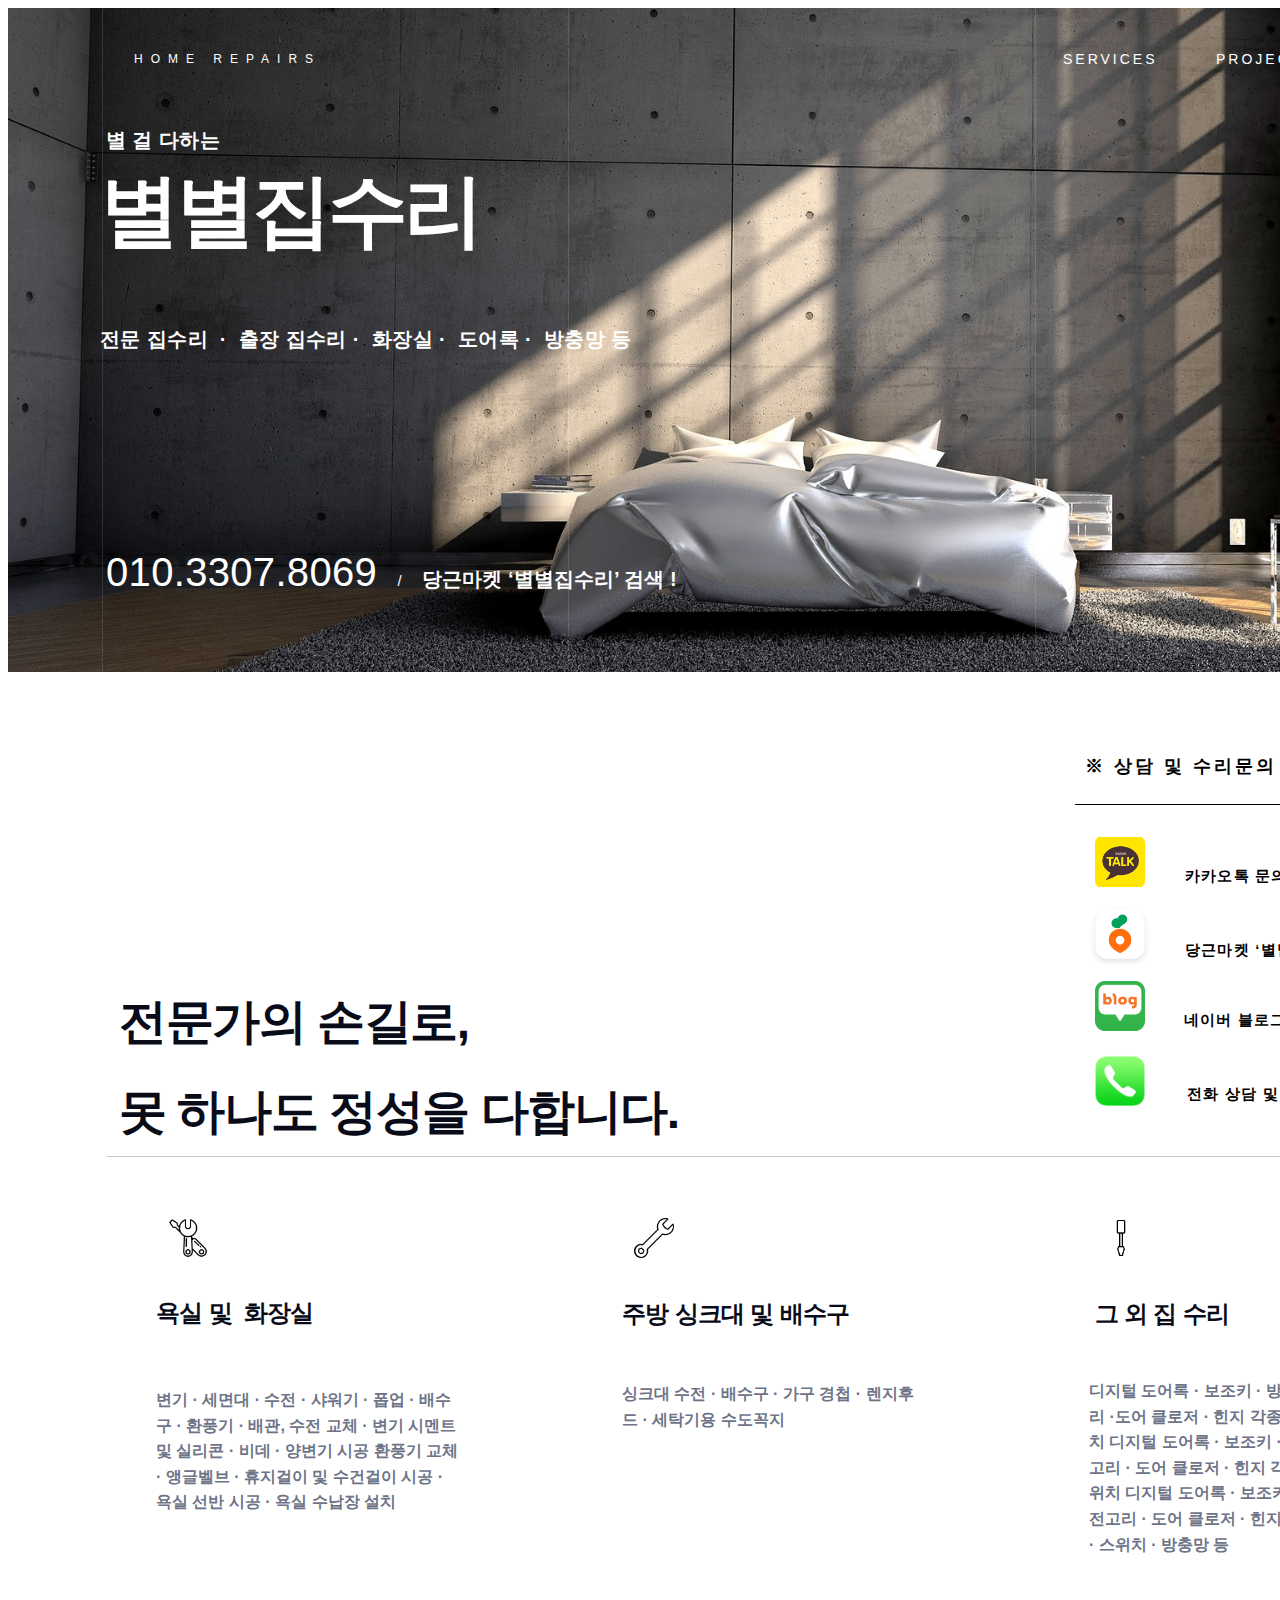
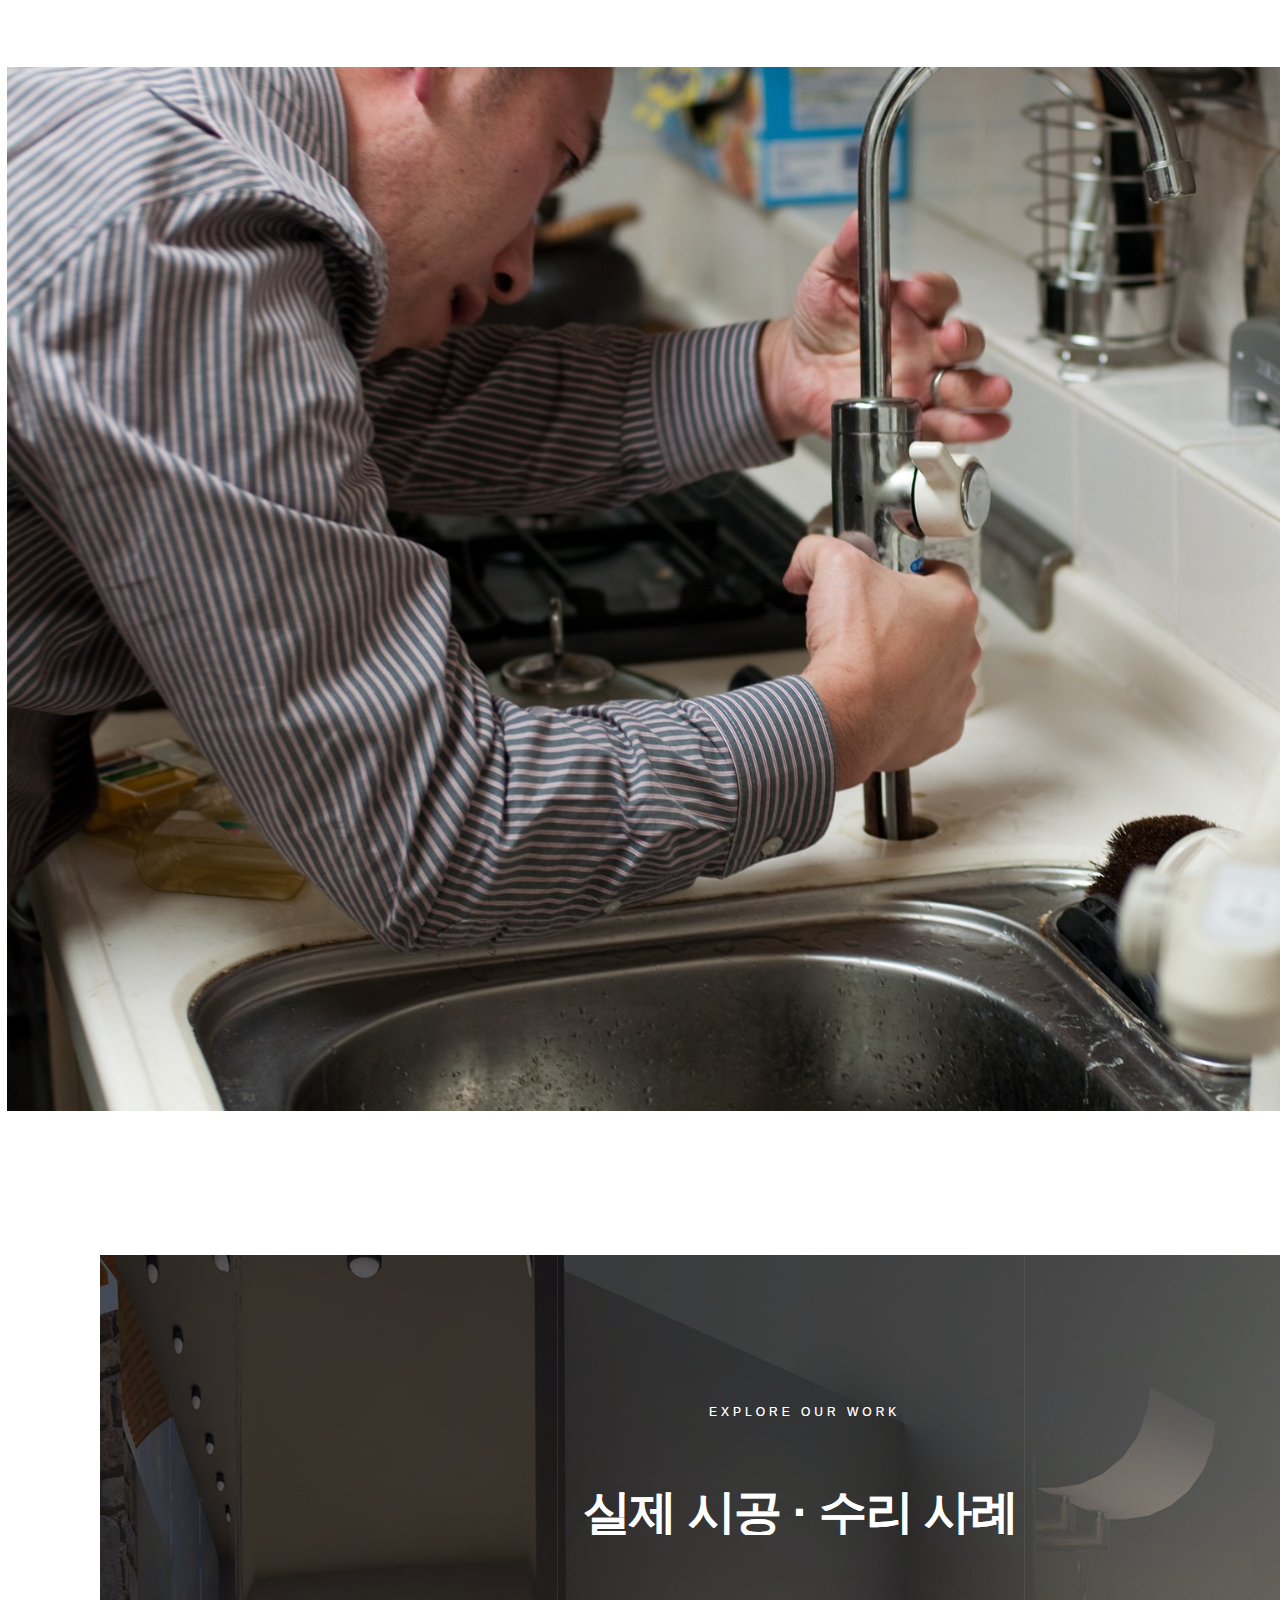
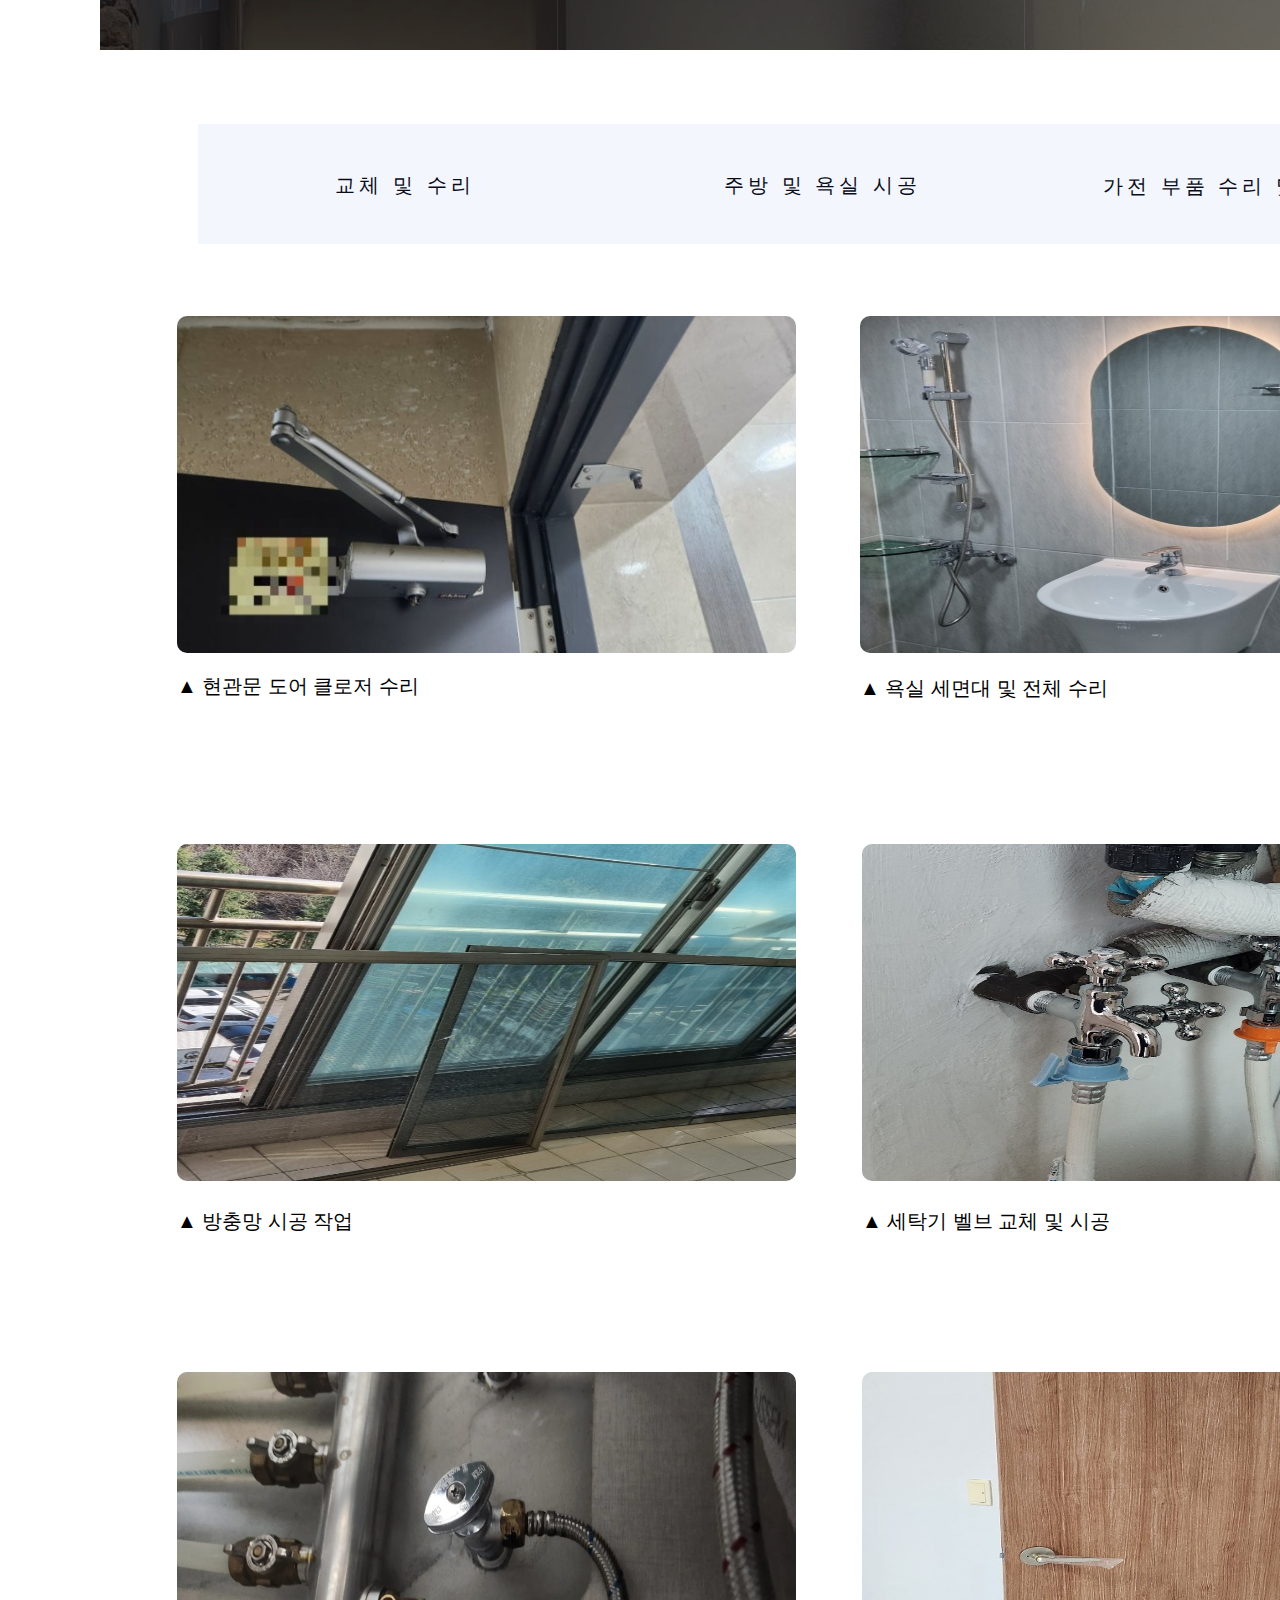
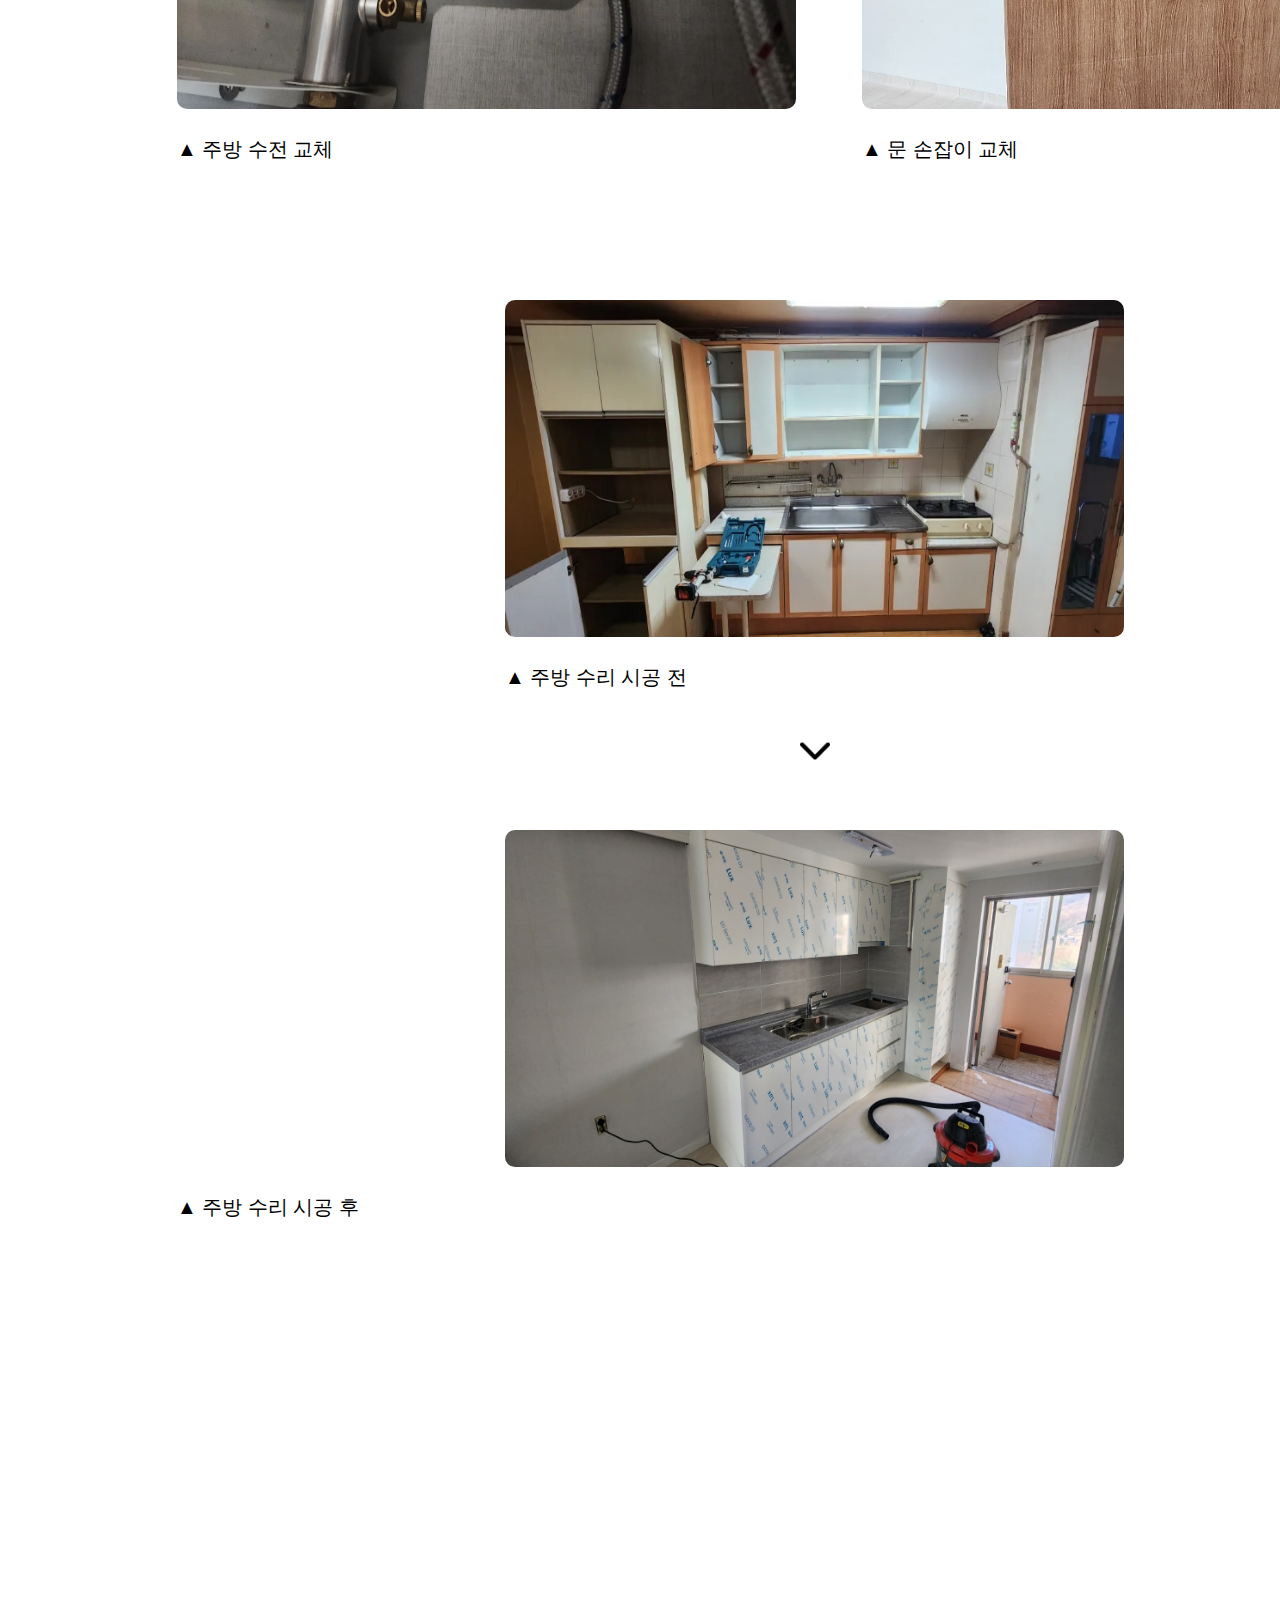
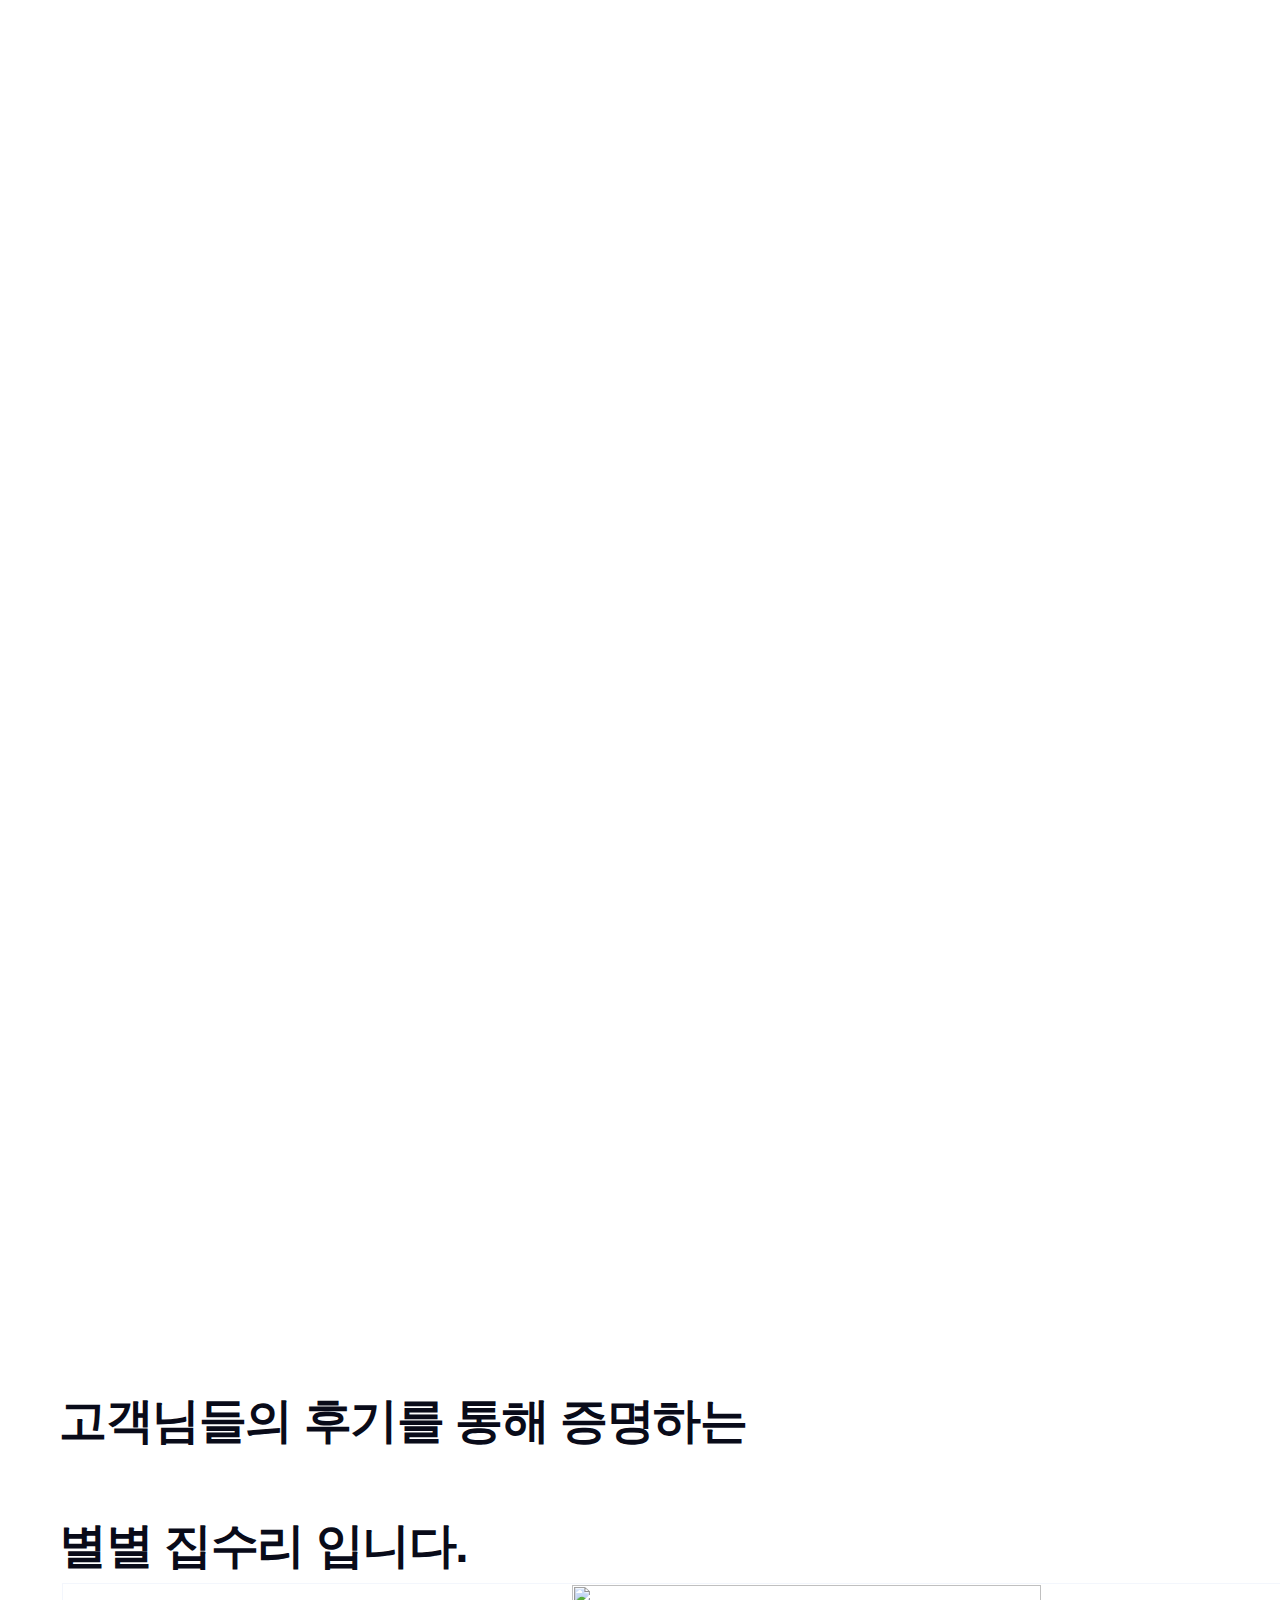
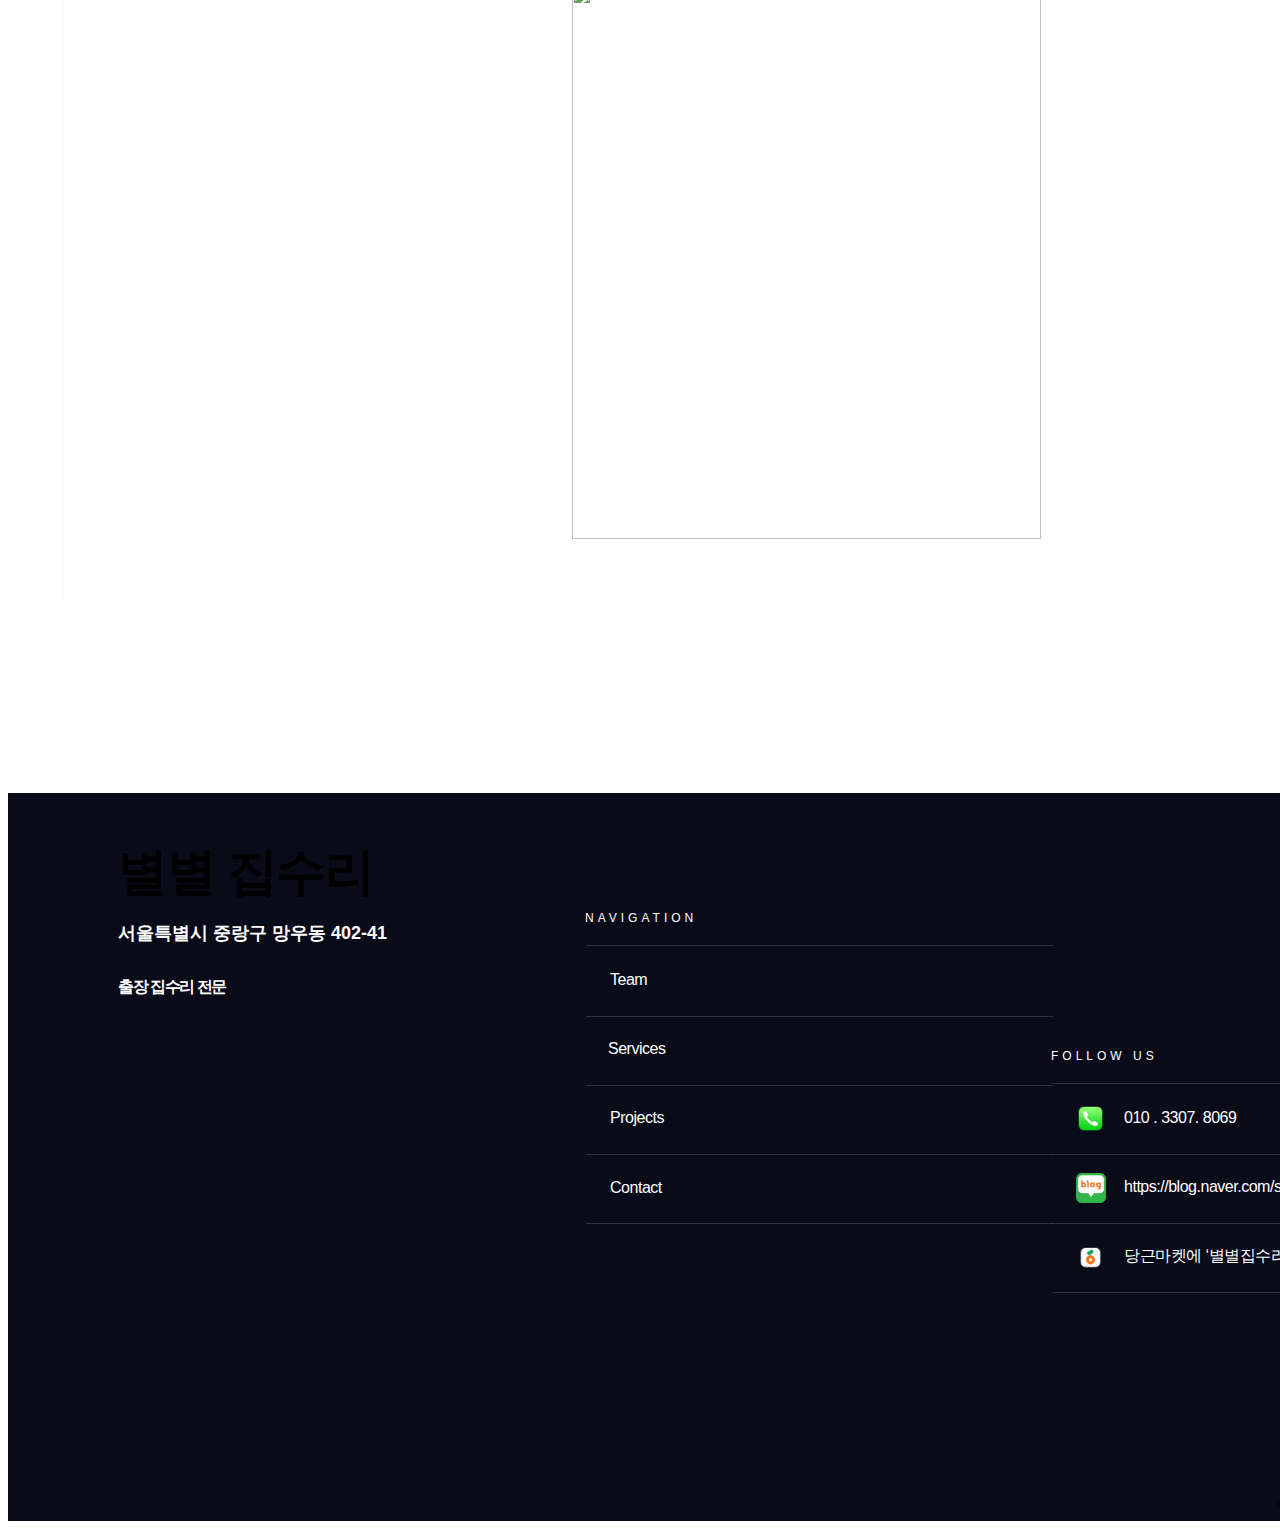
==== web/html/index.html @ a1be9b1f "[파일이름변경] html 파일 이름 변경" ====
<!DOCTYPE html>
<html>
  <head>
    <meta charset="utf-8" />
    <link rel="stylesheet" href="globals.css" />
    <link rel="stylesheet" href="styleguide.css" />
    <link rel="stylesheet" href="style.css" />
  </head>
  <body>
    <div class="nside">
      <div class="div-page-wrapper">
        <div class="overlap">
          <div class="div-stripe-wrapper"></div>
          <div class="div-home-hero">
            <div class="overlap-group">
              <div class="div-stripe-container">
                <div class="div-pin-stripe"></div>
                <div class="div"></div>
                <div class="div-pin-stripe-2"></div>
                <div class="div-pin-stripe-3"></div>
              </div>
              <div class="div-grid-wrapper">
                <div class="div-w-node">
                  <div class="overlap-2">
                    <div class="div-hd-bccaa">
                      <div class="overlap-group-2">
                        <div class="text-wrapper">별별집수리</div>
                        <p class="p">
                          전문 집수리&nbsp;&nbsp;·&nbsp;&nbsp;출장 집수리 ·&nbsp;&nbsp;화장실 ·&nbsp;&nbsp;도어록
                          ·&nbsp;&nbsp;방충망 등
                        </p>
                        <div class="text-wrapper-2">별 걸 다하는</div>
                      </div>
                    </div>
                    <p class="element">
                      <span class="span">010.3307.8069</span>
                      <span class="text-wrapper-3">&nbsp;&nbsp;/&nbsp;&nbsp;</span>
                      <span class="text-wrapper-4">당근마켓 ‘별별집수리’ 검색 ! </span>
                    </p>
                  </div>
                </div>
                <div class="div-wrapper">
                  <div class="div-menu-wrapper">
                    <div class="div-navigation-links">
                      <div class="services">SERVICES</div>
                      <div class="contact">CONTACT</div>
                      <div class="projects">PROJECTS</div>
                    </div>
                  </div>
                  <div class="home-repairs">HOME REPAIRS</div>
                </div>
              </div>
            </div>
          </div>
          <div class="div-section">
            <div class="overlap-3">
              <div class="div-wrapper-2">
                <div class="div-services-grid">
                  <div class="div-card-hover-item">
                    <div class="div-services-card">
                      <div class="div-feature-card">
                        <div class="div-body-display">
                          <p class="text-wrapper-5">
                            변기 · 세면대 · 수전 · 샤워기 · 폽업 · 배수구 · 환풍기 · 배관, 수전 교체 · 변기 시멘트 및
                            실리콘 · 비데 · 양변기 시공 환풍기 교체 · 앵글벨브 · 휴지걸이 및 수건걸이 시공
                            · 욕실 선반 시공 · 욕실 수납장 설치
                          </p>
                        </div>
                      </div>
                      <div class="text-wrapper-6">욕실 및&nbsp;&nbsp;화장실</div>
                      <img class="div-icon" src="images/tool1.png" />
                    </div>
                  </div>
                  <div class="div-services-card-wrapper">
                    <div class="div-services-card-2">
                      <div class="div-body-display-wrapper">
                        <div class="div-body-display">
                          <p class="text-wrapper-5">
                            싱크대 수전 · 배수구 · 가구 경첩 · 렌지후드 · 세탁기용 수도꼭지
                          </p>
                        </div>
                      </div>
                      <div class="text-wrapper-7">주방 싱크대 및 배수구</div>
                      <img class="div-icon" src="images/tool2.png" />
                    </div>
                  </div>
                  <div class="div-card-hover-item-2">
                    <div class="div-services-card-3">
                      <div class="div-feature-card-2">
                        <div class="div-body-display-2">
                          <p class="text-wrapper-8">
                            디지털 도어록 · 보조키 · 방문손잡이 · 이중안전고리 ·도어 클로저 · 힌지
                           각종 등기구 · 콘센트 · 스위치 디지털 도어록 · 보조키 · 방문손잡이 · 이중안전고리
                            · 도어 클로저 · 힌지 각종 등기구 · 콘센트 · 스위치 디지털 도어록 · 보조키 · 
                            방문손잡이 · 이중안전고리 · 도어 클로저 · 힌지 · 각종 등기구 · 콘센트 ·
                            스위치 · 방충망 등
                          </p>
                        </div>
                      </div>
                      <div class="text-wrapper-9">그 외 집 수리</div>
                      <img class="div-icon" src="images/tool3.png" />
                    </div>
                  </div>
                </div>
                <div class="div-tripple-grid">
                  <div class="div-w-node-bac">
                    <div class="overlap-group-3">
                      <div class="text-wrapper-10"><br />못 하나도 정성을 다합니다.</div>
                      <div class="text-wrapper-11">전문가의 손길로,</div>
                    </div>
                  </div>
                </div>
              </div>
              <div class="div-service-menu">
                <div class="div-card-hover-item-3">
                  <div class="div-service-menu-2">
                    <a href="tel:01033078069">
                    <img class="pngegg" src="images/pngegg.png" alt="01033078069" />
                    </a>
                    <p class="div-2">
                      <span class="text-wrapper-12">전화 상담 및 문의</span>
                      <span class="text-wrapper-13">&nbsp;&nbsp;</span>
                      <span class="text-wrapper-14">&nbsp;</span>
                    </p>
                  </div>
                  <div class="div-service-menu-3">
                    <a href="https://open.kakao.com/o/sxPxj0vf"> 
                    <img class="img" src="images/kakaoicon.png" />
                    </a>
                    <div class="a-menu-list-item">
                        <a href="https://www.daangn.com/kr/business-profiles/%EB%B3%84%EB%B3%84-%EC%A7%91%EC%88%98%EB%A6%AC-b8b63ec58b704462ac53a3e5a1fd9ae5/">
                      <img class="carroticon" src="images/carroticon.png" />
                        </a>
                      <p class="div-3">
                        <span class="text-wrapper-15">당근마켓 ‘별별집수리’</span>
                        <span class="text-wrapper-16">&nbsp;</span>
                      </p>
                    </div>
                    <p class="div-4">
                      <span class="text-wrapper-12">카카오톡 문의</span> <span class="text-wrapper-14">&nbsp;</span>
                    </p>
                  </div>
                  <div class="div-service-menu-4">
                    <p class="div-5">
                      <span class="text-wrapper-12">네이버 블로그 ‘별별집수리’</span>
                      <span class="text-wrapper-14">&nbsp;</span>
                    </p>
                    <a href="https://blog.naver.com/starstar1999">
                        <img class="img" src="images/blogicon.png" />
                    </a>
                    
                  </div>
                </div>
                <div class="a-button"><div class="text-wrapper-17">※ 상담 및 수리문의</div></div>
              </div>
            </div>
          </div>
          <div class="div-background-cover-wrapper">
            <div class="div-background-cover">
              <div class="overlap-group-4">
                <img class="plumber" src="images/plumber.jpg" />
              </div>
            </div>
          </div>
          <div class="div-section-2">
            <div class="div-banner-wrapper">
              <div class="overlap-4">
                <div class="div-stripe-container-wrapper">
                  <div class="div-stripe-container-2">
                    <div class="div-pin-stripe-4"></div>
                    <div class="div-pin-stripe-5"></div>
                    <div class="div-pin-stripe-6"></div>
                    <div class="div-pin-stripe-7"></div>
                  </div>
                </div>
                <div class="div-banner-content">
                  <div class="overlap-group-5">
                    <div class="div-background">
                        <img class="interior" src=images/banner.jpg />
                        <div class="div-image-overlay-2"></div></div>
                    <div class="div-banner-intro">
                      <div class="div-hd-ef">
                        <div class="div-subtitle-wrapper"><div class="explore-our-work">EXPLORE OUR WORK</div></div>
                        <div class="div-clip"><p class="text-wrapper-18">실제 시공 · 수리 사례</p></div>
                      </div>
                    </div>
                  </div>
                </div>
              </div>
            </div>
          </div>
          <div class="div-section-2">
            <div class="div-banner-wrapper">
              <div class="overlap-4">
                <div class="div-stripe-container-wrapper">
                  <div class="div-stripe-container-2">
                    <div class="div-pin-stripe-4"></div>
                    <div class="div-pin-stripe-5"></div>
                    <div class="div-pin-stripe-6"></div>
                    <div class="div-pin-stripe-7"></div>
                  </div>
                </div>
                <div class="div-banner-content">
                  <div class="overlap-group-5">
                    <div class="div-image-overlay-wrapper"><div class="div-image-overlay-2"></div></div>
                    <div class="div-banner-intro">
                      <div class="div-hd-ef">
                        <div class="div-subtitle-wrapper"><div class="explore-our-work">EXPLORE OUR WORK</div></div>
                        <div class="div-clip"><p class="text-wrapper-18">실제 시공 · 수리 사례</p></div>
                      </div>
                    </div>
                  </div>
                </div>
              </div>
            </div>
          </div>
        </div>
        <div class="div-banner">
          <div class="div-category">
            <div class="div-categories-grid">
              <div class="a-category-link-wrapper">
                <div class="a-category-link"><div class="text-wrapper-19">교체 및 수리</div></div>
              </div>
              <div class="div-card-hover-item-4">
                <div class="a-category-link"><div class="text-wrapper-20">주방 및 욕실 시공</div></div>
              </div>
              <div class="div-card-hover-item-5">
                <div class="a-category-link"><p class="text-wrapper-21">가전 부품 수리 및 시공</p></div>
              </div>
            </div>
          </div>
        </div>
        <div class="projects-2">
          <div class="card">
            <img class="pjt" src="images/pjt1.jpg" />
            <div class="copy"><p class="text-wrapper-22">▲ 현관문 도어 클로저 수리</p></div>
          </div>
          <div class="card-2">
            <img class="pjt" src="images/pjt3.jpg" />
            <div class="copy-2"><p class="text-wrapper-22">▲ 욕실 세면대 및 전체 수리</p></div>
          </div>
          <div class="card-3">
            <img class="pjt" src="images/pjt5.jpg" />
            <div class="copy-3"><div class="text-wrapper-22">▲ 방충망 시공 작업</div></div>
          </div>
          <div class="card-3">
            <img class="pjt" src="images/pjt7.jpg" />
            <div class="copy-3"><p class="text-wrapper-22">▲ 세탁기 벨브 교체 및 시공</p></div>
          </div>
          <div class="card-3">
            <img class="pjt" src="images/pjt2.jpg" />
            <div class="copy-3"><div class="text-wrapper-22">▲ 주방 수전 교체</div></div>
          </div>
          <div class="card-3">
            <img class="pjt" src="images/pjt6.jpg" />
            <div class="copy-3"><div class="text-wrapper-22">▲ 문 손잡이 교체</div></div>
          </div>
          <div class="card-4">
            <div class="card-5">
              <img class="pjt" src="images/pjt4-1.jpg" />
              <div class="copy-3"><p class="text-wrapper-22">▲ 주방 수리 시공 전</p></div>
            </div>
            <img class="down-arrow" src="images/downarrow.png" />
            <div class="card-4">
              <img class="pjt" src="images/pjt4.jpg" />
              <div class="copy-3"><p class="text-wrapper-22">▲ 주방 수리 시공 후</p></div>
            </div>
          </div>
        </div>
        
        <div class="div-wrapper-3">
          <div class="div-services-grid-2">
            <div class="div-card-hover-item-6"></div>
            <div class="carrot-wrapper"><img class="carrot" src="img/carrot4-1.png" /></div>
            <div class="div-card-hover-item-7"></div>
          </div>
          <div class="overlap-group-wrapper">
            <div class="overlap-group-6">
              <div class="div-w-node-2">
                <div class="text-wrapper-31"><br />별별 집수리 입니다.</div>
              </div>
              <div class="text-wrapper-32">고객님들의 후기를 통해 증명하는</div>
            </div>
          </div>
        </div>
      </div>
      <div class="div-footer-section">
        <div class="div-footer-wrapper">
          <div class="div-w-node-caf">
            <div class="overlap-group-7">
              <div class="text-wrapper-33">서울특별시 중랑구 망우동 402-41</div>
              <div class="div-body-display-3"><div class="text-wrapper-34">출장 집수리 전문</div></div>
            </div>
          </div>
          <p class="text-wrapper-35">© 2024 soonybutter. All rights reserved.</p>
          <div class="text-wrapper-36">별별 집수리</div>
          <div class="div-w-node-3">
            <div class="div-service-menu-5">
              <div class="a-menu-list-item-2">
                <div class="div-team-social-icon"><img class="xnix-line-call" src="images/pngegg.png" /></div>
                <div class="text-wrapper-37">010 . 3307. 8069</div>
              </div>
              <div class="a-menu-list-item-3">
                <img class="div-team-social-icon-2" src="images/blogicon.png" />
                <div class="text-wrapper-38">https://blog.naver.com/starstar1999</div>
              </div>
              <div class="a-menu-list-item-4">
                <div class="div-team-social-icon">
                  <div class="free-icon-carrot-wrapper">
                    <img class="free-icon-carrot" src="images/carroticon.png" />
                  </div>
                </div>
                <div class="text-wrapper-39">당근마켓에 ‘별별집수리’&nbsp;&nbsp;검색 !</div>
              </div>
            </div>
            <div class="follow-us">FOLLOW US</div>
          </div>
          <div class="div-w-node-4">
            <div class="div-service-menu-6">
              <div class="a-menu-list-item-2"><div class="text-wrapper-40">Team</div></div>
              <div class="a-menu-list-item-3"><div class="text-wrapper-41">Services</div></div>
              <div class="a-menu-list-item-4"><div class="text-wrapper-42">Projects</div></div>
              <div class="a-menu-list-item-5"><div class="text-wrapper-43">Contact</div></div>
            </div>
            <div class="navigation">NAVIGATION</div>
          </div>
        </div>
      </div>
    </div>
  </body>
</html>
---- web/html/styleguide.css ----
:root {
    --subheading-font-family: "Inter", Helvetica;
    --subheading-font-weight: 400;
    --subheading-font-size: 24px;
    --subheading-letter-spacing: 0px;
    --subheading-line-height: 150%;
    --subheading-font-style: normal;
  }
---- web/html/style.css ----
.nside {
    display: flex;
    flex-direction: column;
    height: 9513px;
    align-items: flex-start;
    position: relative;
    background-color: #ffffff;
  }
  
  .nside .div-page-wrapper {
    position: relative;
    align-self: stretch;
    width: 100%;
    height: 9513px;
    background-color: #ffffff;
  }
  
  .nside .overlap {
    position: absolute;
    width: 1601px;
    height: 3280px;
    top: 0;
    left: -1px;
  }
  
  .nside .div-stripe-wrapper {
    position: absolute;
    width: 1595px;
    height: 3052px;
    top: 0;
    left: 3px;
  }
  
  .nside .div-home-hero {
    position: absolute;
    width: 1598px;
    height: 664px;
    top: 0;
    left: 3px;
  }
  
  .nside .overlap-group {
    position: relative;
    width: 1600px;
    height: 664px;
    left: -2px;
    background-image: url(./images/reside.banner.jpg);
    background-size: cover;
    background-position: 50% 50%;
  }
  
  .nside .div-stripe-container {
    position: absolute;
    width: 1415px;
    height: 664px;
    top: 0;
    left: 94px;
  }
  
  .nside .div-pin-stripe {
    height: 679px;
    left: 0;
    position: absolute;
    width: 1px;
    top: 0;
    background-color: #ffffff1f;
  }
  
  .nside .div {
    height: 679px;
    left: 466px;
    position: absolute;
    width: 1px;
    top: 0;
    background-color: #ffffff1f;
  }
  
  .nside .div-pin-stripe-2 {
    height: 679px;
    left: 933px;
    position: absolute;
    width: 1px;
    top: 0;
    background-color: #ffffff1f;
  }
  
  .nside .div-pin-stripe-3 {
    height: 679px;
    left: 1399px;
    position: absolute;
    width: 1px;
    top: 0;
    background-color: #ffffff1f;
  }
  
  .nside .div-grid-wrapper {
    position: absolute;
    width: 1596px;
    height: 664px;
    top: 0;
    left: 4px;
  }
  
  .nside .div-w-node {
    position: absolute;
    width: 782px;
    height: 455px;
    top: 89px;
    left: 88px;
  }
  
  .nside .overlap-2 {
    position: relative;
    width: 808px;
    height: 481px;
  }
  
  .nside .div-hd-bccaa {
    position: absolute;
    width: 782px;
    height: 481px;
    top: 0;
    left: 0;
  }
  
  .nside .overlap-group-2 {
    position: relative;
    width: 874px;
    height: 242px;
    top: 27px;
  }
  
  .nside .text-wrapper {
    position: absolute;
    width: 442px;
    height: 137px;
    top: 40px;
    left: 0;
    font-family: "Inter-SemiBold", Helvetica;
    font-weight: 600;
    color: #ffffff;
    font-size: 80px;
    letter-spacing: -3.9px;
    line-height: 93.6px;
  }
  
  .nside .p {
    position: absolute;
    width: 874px;
    height: 93px;
    top: 149px;
    left: 0;
    font-family: "Inter-SemiBold", Helvetica;
    font-weight: 600;
    color: #ffffff;
    font-size: 20px;
    letter-spacing: 0.4px;
    line-height: 93.6px;
    white-space: nowrap;
  }
  
  .nside .text-wrapper-2 {
    position: absolute;
    width: 114px;
    height: 50px;
    top: -30px;
    bottom: 40px;
    left: 6px;
    font-family: "Inter-SemiBold", Helvetica;
    font-weight: 600;
    color: #ffffff;
    font-size: 20px;
    letter-spacing: 0.4px;
    line-height: 93.6px;
    white-space: nowrap;
  }
  
  .nside .element {
    position: absolute;
    width: 802px;
    height: 72px;
    top: 389px;
    left: 6px;
    font-family: "Inter-Medium", Helvetica;
    font-weight: 400;
    color: #ffffff;
    font-size: 40px;
    letter-spacing: 0.8px;
    line-height: 93.6px;
    white-space: nowrap;
  }
  
  .nside .span {
    font-weight: 500;
    letter-spacing: 0.32px;
  }
  
  .nside .text-wrapper-3 {
    font-weight: 500;
    font-size: 15px;
    letter-spacing: 0.04px;
  }
  
  .nside .text-wrapper-4 {
    font-family: "Inter-Bold", Helvetica;
    font-weight: 700;
    font-size: 20px;
    letter-spacing: 0.08px;
  }
  
  .nside .div-wrapper {
    position: absolute;
    width: 1400px;
    height: 74px;
    top: 15px;
    left: 86px;
  }
  
  .nside .div-menu-wrapper {
    position: absolute;
    width: 932px;
    height: 74px;
    top: 0;
    left: 467px;
  }
  
  .nside .div-navigation-links {
    position: relative;
    width: 466px;
    height: 74px;
    left: 466px;
  }
  
  .nside .services {
    top: 26px;
    left: 32px;
    font-size: 14px;
    letter-spacing: 3px;
    position: absolute;
    height: 20px;
    font-family: "Inter-Regular", Helvetica;
    font-weight: 400;
    color: #ffffff;
    line-height: 20px;
    white-space: nowrap;
  }
  
  .nside .contact {
    top: 26px;
    left: 344px;
    font-size: 14px;
    letter-spacing: 3px;
    position: absolute;
    height: 20px;
    font-family: "Inter-Regular", Helvetica;
    font-weight: 400;
    color: #ffffff;
    line-height: 20px;
    white-space: nowrap;
  }
  
  .nside .projects {
    position: absolute;
    height: 20px;
    top: 26px;
    left: 185px;
    font-family: "Inter-Regular", Helvetica;
    font-weight: 200;
    color: #ffffff;
    font-size: 14px;
    letter-spacing: 3px;
    line-height: 20px;
    white-space: nowrap;
  }
  
  .nside .home-repairs {
    position: absolute;
    height: 20px;
    top: 26px;
    left: 36px;
    font-family: "Inter-Regular", Helvetica;
    font-weight: 400;
    color: #ffffff;
    font-size: 12px;
    letter-spacing: 8px;
    line-height: 20px;
    white-space: nowrap;
  }
  
  .nside .div-section {
    position: absolute;
    width: 1600px;
    height: 995px;
    top: 664px;
    left: 0;
  }
  
  .nside .overlap-3 {
    position: relative;
    width: 1400px;
    height: 888px;
    top: 33px;
    left: 100px;
  }
  
  .nside .div-wrapper-2 {
    position: absolute;
    width: 1400px;
    height: 711px;
    top: 177px;
    left: 0;
  }
  
  .nside .div-services-grid {
    position: absolute;
    width: 1400px;
    height: 437px;
    top: 274px;
    left: 0;
    border-width: 1.2px;
    border-top-style: solid;
    border-color: #c7cbd3;
  }
  
  .nside .div-card-hover-item {
    position: absolute;
    width: 465px;
    height: 436px;
    top: 1px;
    left: 1px;
    overflow: hidden;
  }
  
  .nside .div-services-card {
    position: relative;
    height: 483px;
    border-bottom-width: 1px;
    border-bottom-style: solid;
    border-color: #f3f6fc;
  }
  
  .nside .div-feature-card {
    position: absolute;
    width: 369px;
    height: 200px;
    top: 175px;
    left: 48px;
  }
  
  .nside .div-body-display {
    position: relative;
    height: 77px;
    top: 48px;
  }
  
  .nside .text-wrapper-5 {
    position: absolute;
    width: 303px;
    height: 73px;
    top: -10px;
    left: 0;
    font-family: "Open Sans-Bold", Helvetica;
    font-weight: 700;
    color: #6e7488;
    font-size: 16px;
    letter-spacing: 0;
    line-height: 25.6px;
  }
  
  .nside .text-wrapper-6 {
    position: absolute;
    width: 172px;
    height: 29px;
    top: 140px;
    left: 48px;
    font-family: "Inter-Bold", Helvetica;
    font-weight: 700;
    color: #090b19;
    font-size: 24px;
    letter-spacing: -0.72px;
    line-height: 30px;
    white-space: nowrap;
  }
  
  .nside .div-icon {
    position: absolute;
    width: 40px;
    height: 40px;
    top: 60px;
    left: 60px;
  }
  
  .nside .div-services-card-wrapper {
    position: absolute;
    width: 465px;
    height: 382px;
    top: 1px;
    left: 467px;
    overflow: hidden;
  }
  
  .nside .div-services-card-2 {
    width: 466px;
    height: 434px;
    position: relative;
    border-bottom-width: 1px;
    border-bottom-style: solid;
    border-color: #f3f6fc;
  }
  
  .nside .div-body-display-wrapper {
    height: 125px;
    top: 169px;
    position: absolute;
    width: 369px;
    left: 48px;
  }
  
  .nside .text-wrapper-7 {
    position: absolute;
    width: 247px;
    height: 27px;
    top: 141px;
    left: 48px;
    font-family: "Inter-Bold", Helvetica;
    font-weight: 700;
    color: #090b19;
    font-size: 24px;
    letter-spacing: -0.72px;
    line-height: 30px;
    white-space: nowrap;
  }
  
  .nside .div-card-hover-item-2 {
    position: absolute;
    width: 466px;
    height: 435px;
    top: 1px;
    left: 934px;
    overflow: hidden;
  }
  
  .nside .div-services-card-3 {
    width: 478px;
    height: 474px;
    position: relative;
    border-bottom-width: 1px;
    border-bottom-style: solid;
    border-color: #f3f6fc;
  }
  
  .nside .div-feature-card-2 {
    height: 216px;
    top: 200px;
    position: absolute;
    width: 369px;
    left: 48px;
  }
  
  .nside .div-body-display-2 {
    position: relative;
    width: 406px;
    height: 230px;
    top: -14px;
  }
  
  .nside .text-wrapper-8 {
    position: absolute;
    width: 359px;
    height: 200px;
    top: 18px;
    left: 0;
    font-family: "Open Sans-Bold", Helvetica;
    font-weight: 700;
    color: #6e7488;
    font-size: 16px;
    letter-spacing: 0;
    line-height: 25.6px;
  }
  
  .nside .text-wrapper-9 {
    position: absolute;
    width: 194px;
    height: 29px;
    top: 141px;
    left: 54px;
    font-family: "Inter-Bold", Helvetica;
    font-weight: 700;
    color: #090b19;
    font-size: 24px;
    letter-spacing: -0.72px;
    line-height: 30px;
    white-space: nowrap;
  }
  
  .nside .div-tripple-grid {
    position: absolute;
    width: 605px;
    height: 23px;
    top: -11px;
    left: 1px;
  }
  
  .nside .div-w-node-bac {
    position: relative;
    height: 167px;
    top: 107px;
  }
  
  .nside .overlap-group-3 {
    position: relative;
    width: 554px;
    height: 81px;
    top: 16px;
    left: 11px;
  }
  
  .nside .text-wrapper-10 {
    position: absolute;
    width: 554px;
    height: 46px;
    top: 35px;
    left: 0;
    font-family: "Inter-SemiBold", Helvetica;
    font-weight: 600;
    color: #090b19;
    font-size: 48px;
    letter-spacing: -1.44px;
    line-height: 55.2px;
    white-space: nowrap;
  }
  
  .nside .text-wrapper-11 {
    position: absolute;
    width: 543px;
    height: 46px;
    top: 0;
    left: 0;
    font-family: "Inter-SemiBold", Helvetica;
    font-weight: 600;
    color: #090b19;
    font-size: 48px;
    letter-spacing: -1.44px;
    line-height: 55.2px;
    white-space: nowrap;
  }
  
  .nside .div-service-menu {
    position: absolute;
    width: 200px;
    height: 440px;
    top: 0;
    left: 952px;
  }
  
  .nside .div-card-hover-item-3 {
    position: absolute;
    width: 415px;
    height: 313px;
    top: 99px;
    left: 16px;
    border-top-width: 1px;
    border-top-style: solid;
    border-color: #000000;
  }
  
  .nside .div-service-menu-2 {
    width: 257px;
    height: 74px;
    top: 237px;
    left: 20px;
    position: absolute;
    border-top-width: 1px;
    border-top-style: solid;
    border-color: #ffffff26;
  }
  
  .nside .pngegg {
    position: absolute;
    width: 56px;
    height: 51px;
    top: 12px;
    left: -3px;
    object-fit: cover;
  }
  
  .nside .div-2 {
    position: absolute;
    height: 20px;
    top: 26px;
    left: 92px;
    font-family: "Inter-SemiBold", Helvetica;
    font-weight: 400;
    color: #000000;
    font-size: 15px;
    letter-spacing: 8px;
    line-height: 20px;
    white-space: nowrap;
  }
  
  .nside .text-wrapper-12 {
    font-weight: 600;
    letter-spacing: 1.2px;
  }
  
  .nside .text-wrapper-13 {
    font-family: "Inter-Medium", Helvetica;
    font-weight: 500;
    letter-spacing: 1.2px;
  }
  
  .nside .text-wrapper-14 {
    font-family: "Inter-Regular", Helvetica;
    font-size: 12px;
    letter-spacing: 0.96px;
  }
  
  .nside .div-service-menu-3 {
    width: 294px;
    height: 74px;
    top: 19px;
    left: 20px;
    position: absolute;
    border-top-width: 1px;
    border-top-style: solid;
    border-color: #ffffff26;
  }
  
  .nside .img {
    position: absolute;
    width: 50px;
    height: 50px;
    top: 12px;
    left: 0;
    object-fit: cover;
  }
  
  .nside .a-menu-list-item {
    width: 330px;
    height: 67px;
    top: 74px;
    position: absolute;
    left: 0;
  }
  
  .nside .carroticon {
    position: absolute;
    width: 64px;
    height: 59px;
    top: 8px;
    left: -7px;
    object-fit: cover;
  }
  
  .nside .div-3 {
    position: absolute;
    height: 20px;
    top: 26px;
    left: 90px;
    font-family: "Inter-SemiBold", Helvetica;
    font-weight: 600;
    color: #000000;
    font-size: 15px;
    letter-spacing: 8px;
    line-height: 20px;
    white-space: nowrap;
  }
  
  .nside .text-wrapper-15 {
    letter-spacing: 1.2px;
  }
  
  .nside .text-wrapper-16 {
    font-size: 12px;
    letter-spacing: 0.96px;
  }
  
  .nside .div-4 {
    position: absolute;
    height: 20px;
    top: 26px;
    left: 90px;
    font-family: "Inter-SemiBold", Helvetica;
    font-weight: 400;
    color: #000000;
    font-size: 15px;
    letter-spacing: 8px;
    line-height: 20px;
    white-space: nowrap;
  }
  
  .nside .div-service-menu-4 {
    width: 375px;
    height: 74px;
    top: 163px;
    left: 20px;
    position: absolute;
    border-top-width: 1px;
    border-top-style: solid;
    border-color: #ffffff26;
  }
  
  .nside .div-5 {
    position: absolute;
    height: 20px;
    top: 26px;
    left: 89px;
    font-family: "Inter-SemiBold", Helvetica;
    font-weight: 400;
    color: #000000;
    font-size: 15px;
    letter-spacing: 8px;
    line-height: 20px;
    white-space: nowrap;
  }
  
  .nside .a-button {
    position: absolute;
    width: 415px;
    height: 54px;
    top: 35px;
    left: 16px;
    border-radius: 100px;
    overflow: hidden;
  }
  
  .nside .text-wrapper-17 {
    position: absolute;
    width: 231px;
    height: 20px;
    top: 16px;
    left: -9px;
    font-family: "Inter-Bold", Helvetica;
    font-weight: 700;
    color: #000000;
    font-size: 18px;
    text-align: center;
    letter-spacing: 3px;
    line-height: 20px;
  }
  
  .nside .div-background-cover-wrapper {
    position: absolute;
    width: 1601px;
    height: 1044px;
    top: 1659px;
    left: 0;
  }
  
  .nside .div-background-cover {
    height: 1044px;
  }
  
  .nside .overlap-group-4 {
    position: relative;
    width: 1601px;
    height: 1044px;
  }
  
  .nside .vector {
    position: absolute;
    width: 1400px;
    height: 1044px;
    top: 0;
    left: 110px;
  }
  
  .nside .plumber {
    position: absolute;
    width: 1601px;
    height: 1044px;
    top: 0;
    left: 0;
    object-fit: cover;
  }
  
  .nside .div-image-overlay {
    position: absolute;
    width: 1601px;
    height: 1043px;
    top: 0;
    left: 0;
    object-fit: cover;
  }
  
  .nside .div-section-2 {
    position: absolute;
    width: 1583px;
    height: 562px;
    top: 2718px;
    left: 1px;
  }
  
  .nside .div-banner-wrapper {
    position: relative;
    width: 1400px;
    height: 400px;
    top: 124px;
    left: 92px;
    overflow: hidden;
  }
  
  .nside .overlap-4 {
    position: relative;
    width: 1599px;
    height: 400px;
    left: -100px;
  }
  
  .nside .div-stripe-container-wrapper {
    position: absolute;
    width: 1599px;
    height: 400px;
    top: 0;
    left: 0;
  }
  
  .nside .div-stripe-container-2 {
    position: relative;
    width: 1399px;
    height: 400px;
    left: 91px;
  }
  
  .nside .div-pin-stripe-4 {
    position: absolute;
    width: 1px;
    height: 400px;
    top: 0;
    left: 0;
    background-color: #ffffff1f;
  }
  
  .nside .div-pin-stripe-5 {
    height: 400px;
    left: 466px;
    position: absolute;
    width: 1px;
    top: 0;
    background-color: #ffffff1f;
  }
  
  .nside .div-pin-stripe-6 {
    height: 400px;
    left: 933px;
    position: absolute;
    width: 1px;
    top: 0;
    background-color: #ffffff1f;
  }
  
  .nside .div-pin-stripe-7 {
    height: 400px;
    left: 1399px;
    position: absolute;
    width: 1px;
    top: 0;
    background-color: #ffffff1f;
  }
  
  .nside .div-banner-content {
    position: absolute;
    width: 1400px;
    height: 400px;
    top: 0;
    left: 99px;
    overflow: hidden;
  }
  
  .nside .overlap-group-5 {
    position: relative;
    height: 464px;
    top: 5px;
  }
  
  .nside .div-background {
    position: absolute;
    width: 1400px;
    height: 464px;
    background-size:cover;
    background-position: 50% 50%;
  }
  
  .nside .div-image-overlay-2 {
    height: 464px;
    background-color: #090b1a4c;
  }
  
  .nside .div-banner-intro {
    display: inline-flex;
    flex-direction: column;
    align-items: center;
    gap: 35.99px;
    padding: 0px 0px 0.01px;
    position: absolute;
    top: 148px;
    left: 377px;
  }
  
  .nside .div-hd-ef {
    display: inline-flex;
    flex-direction: column;
    align-items: flex-start;
    gap: 18px;
    padding: 0px 0px 3.81e-6px;
    position: relative;
    flex: 0 0 auto;
  }
  
  .nside .div-subtitle-wrapper {
    display: inline-flex;
    align-items: flex-start;
    padding: 0px 232.95px 0px 232.97px;
    position: relative;
    flex: 0 0 auto;
  }
  
  .nside .explore-our-work {
    position: relative;
    width: fit-content;
    margin-top: -1px;
    font-family: "Inter-Regular", Helvetica;
    font-weight: 400;
    color: #ffffff;
    font-size: 12px;
    text-align: center;
    letter-spacing: 4px;
    line-height: 20px;
    white-space: nowrap;
  }
  
  .nside .div-clip {
    position: relative;
    width: 646.92px;
    height: 55.19px;
    padding:20px;
    border-bottom: 20px;
    overflow: hidden;
  }
  
  .nside .text-wrapper-18 {
    position: absolute;
    width: 648px;
    height: 59px;
    top: -3px;
    left: 0;
    font-family: "Inter-SemiBold", Helvetica;
    font-weight: 600;
    color: #ffffff;
    font-size: 48px;
    text-align: center;
    letter-spacing: -1.44px;
    line-height: 55.2px;
    white-space: nowrap;
  }
  
  .nside .div-image-overlay-wrapper {
    position: absolute;
    width: 1400px;
    height: 464px;
    top: 0;
    left: 0;
    background-image: url(./img/image.png);
    background-size: cover;
    background-position: 50% 50%;
  }
  
  .nside .div-banner {
    position: absolute;
    width: 1240px;
    height: 156px;
    top: 3280px;
    left: 190px;
  }
  
  .nside .div-category {
    position: relative;
    height: 120px;
    top: 36px;
    background-color: #f3f6fc;
  }
  
  .nside .div-categories-grid {
    position: relative;
    width: 1240px;
    height: 120px;
  }
  
  .nside .a-category-link-wrapper {
    position: absolute;
    width: 413px;
    height: 120px;
    top: 0;
    left: 0;
  }
  
  .nside .a-category-link {
    position: relative;
    height: 120px;
  }
  
  .nside .text-wrapper-19 {
    position: absolute;
    width: 160px;
    height: 15px;
    top: 51px;
    left: 127px;
    font-family: "Inter-Regular", Helvetica;
    font-weight: 400;
    color: #090b19;
    font-size: 20px;
    text-align: center;
    letter-spacing: 4px;
    line-height: 20px;
    white-space: nowrap;
  }
  
  .nside .div-card-hover-item-4 {
    position: absolute;
    width: 413px;
    height: 120px;
    top: 0;
    left: 413px;
  }
  
  .nside .text-wrapper-20 {
    position: absolute;
    width: 187px;
    height: 15px;
    top: 51px;
    left: 113px;
    font-family: "Inter-Regular", Helvetica;
    font-weight: 400;
    color: #090b19;
    font-size: 20px;
    text-align: center;
    letter-spacing: 4px;
    line-height: 20px;
    white-space: nowrap;
  }
  
  .nside .div-card-hover-item-5 {
    position: absolute;
    width: 413px;
    height: 120px;
    top: -20px;
    left: 827px;
  }
  
  .nside .text-wrapper-21 {
    position: absolute;
    width: 259px;
    height: 15px;
    top: 52px;
    left: 76px;
    font-family: "Inter-Regular", Helvetica;
    font-weight: 400;
    color: #090b19;
    font-size: 20px;
    text-align: center;
    letter-spacing: 4px;
    line-height: 20px;
    white-space: nowrap;
  }
  
  .nside .projects-2 {
    display:flex;
    flex-wrap: wrap;
    width: 1700px;
    height: 2804px;
    align-items: flex-start;
    gap: 24px 64px;
    position: absolute;
    place-content: left;
    top: 3473px;
    left: 169px;
    padding-top: 35px;
    padding-right:30px;
  }
  
  .nside .card {
    display: inline-flex;
    height: 435px;
    align-items: flex-start;
    flex: 0 0 auto;
    flex-direction: column;
    gap: 24px;
    position: relative;
  }
  
  .nside .img-2 {
    position: relative;
    width: 621px;
    height: 337px;
    object-fit: cover;
  }
  
  .nside .copy {
    height: 36px;
    align-self: stretch;
    width: 100%;
    display: flex;
    flex-direction: column;
    align-items: flex-start;
    justify-content: center;
    gap: 4px;
    position: relative;
  }
  
  .nside .text-wrapper-22 {
    position: relative;
    align-self:flex-start;
    margin-top: 1px;
    font-family: var(--subheading-font-family);
    font-weight: normal;
    color: #000000;
    font-size: 20px;
    letter-spacing: var(--subheading-letter-spacing);
    line-height: var(--subheading-line-height);
    font-style: var(--subheading-font-style);
  }
  
  .nside .card-2 {
    display: inline-flex;
    height: 431px;
    align-items: flex-start;
    flex: 0 0 auto;
    flex-direction: column;
    gap: 24px;
    position: relative;
  }
  
  .nside .pjt {
    position: relative;
    width: 619.10px;
    height: 337px;
    border-radius: 10px;
  }
  
  .nside .copy-2 {
    width: 621px;
    height: 40px;
    display: flex;
    flex-direction: column;
    align-items: flex-start;
    justify-content: center;
    gap: 4px;
    position: relative;
  }
  
  .nside .text-wrapper-23 {
    position: relative;
    align-self: stretch;
    font-family: var(--subheading-font-family);
    font-weight: var(--subheading-font-weight);
    color: #000000;
    font-size: var(--subheading-font-size);
    letter-spacing: var(--subheading-letter-spacing);
    line-height: var(--subheading-line-height);
    font-style: var(--subheading-font-style);
  }
  
  .nside .card-3 {
    display: flex;
    width: 621px;
    height: 435px;
    align-items: flex-start;
    flex-direction: column;
    gap: 24px;
    position: relative;
  }
  
  .nside .copy-3 {
    align-self: stretch;
    width: 100%;
    flex: 0 0 auto;
    display: flex;
    flex-direction: column;
    align-items: flex-start;
    justify-content: center;
    gap: 4px;
    position: relative;
  }
  
  .nside .card-4 {
    display: flex;
    width: 1275px;
    height: 1151px;
    align-items: center;
    flex-direction: column;
    gap: 24px;
    position: relative;
  }
  
  .nside .card-5 {
    display: inline-flex;
    align-items: flex-start;
    flex: 0 0 auto;
    flex-direction: column;
    gap: 24px;
    position: relative;
  }
  
  .nside .image {
    width: 941px;
    height: 435px;
    position: relative;
    object-fit: cover;
  }
  
  .nside .down-arrow {
    position: relative;
    width: 30px;
    height: 30px;
    object-fit: cover;
    padding-bottom:40px;
  }
  
  .nside .card-6 {
    display: flex;
    width: 941px;
    align-items: center;
    flex: 0 0 auto;
    flex-direction: column;
    gap: 24px;
    position: relative;
  }
  
  .nside .div-section-3 {
    position: absolute;
    width: 1599px;
    height: 1309px;
    top: 6383px;
    left: 1px;
  }
  
  .nside .overlap-wrapper {
    position: absolute;
    width: 1400px;
    height: 400px;
    top: 41px;
    left: 99px;
    overflow: hidden;
  }
  
  .nside .div-background-2 {
    position: absolute;
    width: 1400px;
    height: 464px;
    top: 0;
    left: 0;
    background-image: url(./img/div-background-banner.png);
    background-size: cover;
    background-position: 50% 50%;
  }
  
  .nside .element-table {
    position: absolute;
    width: 528px;
    height: 682px;
    top: 510px;
    left: 91px;
    border-radius: 8px;
    overflow: hidden;
    border: 1px solid;
    border-color: #e0e0e0;
    box-shadow: 0px 4px 12px #0000000a;
  }
  
  .nside .text-wrapper-24 {
    width: 317px;
    left: 24px;
    position: absolute;
    top: 63px;
    font-family: "Inter-SemiBold", Helvetica;
    font-weight: 600;
    color: #828282;
    font-size: 16px;
    letter-spacing: 0;
    line-height: 24px;
  }
  
  .nside .text-wrapper-25 {
    left: 387px;
    text-align: right;
    white-space: nowrap;
    position: absolute;
    top: 63px;
    font-family: "Inter-SemiBold", Helvetica;
    font-weight: 600;
    color: #828282;
    font-size: 16px;
    letter-spacing: 0;
    line-height: 24px;
  }
  
  .nside .text-wrapper-26 {
    left: 463px;
    text-align: right;
    white-space: nowrap;
    position: absolute;
    top: 63px;
    font-family: "Inter-SemiBold", Helvetica;
    font-weight: 600;
    color: #828282;
    font-size: 16px;
    letter-spacing: 0;
    line-height: 24px;
  }
  
  .nside .list {
    display: flex;
    flex-direction: column;
    width: 480px;
    align-items: flex-start;
    position: absolute;
    top: 92px;
    left: 24px;
  }
  
  .nside .frame {
    position: relative;
    align-self: stretch;
    width: 100%;
    height: 48px;
    border-top-width: 1px;
    border-top-style: solid;
    border-color: #e0e0e0;
  }
  
  .nside .text-wrapper-27 {
    position: absolute;
    width: 317px;
    top: 11px;
    left: 0;
    font-family: "Inter-Medium", Helvetica;
    font-weight: 500;
    color: #000000;
    font-size: 16px;
    letter-spacing: 0;
    line-height: 24px;
  }
  
  .nside .text-wrapper-28 {
    left: 375px;
    position: absolute;
    top: 11px;
    font-family: "Inter-Regular", Helvetica;
    font-weight: 400;
    color: #000000;
    font-size: 16px;
    text-align: right;
    letter-spacing: 0;
    line-height: 24px;
    white-space: nowrap;
  }
  
  .nside .text-wrapper-29 {
    left: 450px;
    position: absolute;
    top: 11px;
    font-family: "Inter-Regular", Helvetica;
    font-weight: 400;
    color: #000000;
    font-size: 16px;
    text-align: right;
    letter-spacing: 0;
    line-height: 24px;
    white-space: nowrap;
  }
  
  .nside .text-wrapper-30 {
    position: absolute;
    top: 23px;
    left: 24px;
    font-family: "Inter-SemiBold", Helvetica;
    font-weight: 600;
    color: #000000;
    font-size: 16px;
    letter-spacing: 0;
    line-height: 24px;
    white-space: nowrap;
  }
  
  .nside .div-wrapper-3 {
    position: absolute;
    width: 1600px;
    height: 1091px;
    top: 7692px;
    left: 0;
  }
  
  .nside .div-services-grid-2 {
    position: absolute;
    width: 1500px;
    height: 619px;
    top: 283px;
    left: 54px;
    border-top-width: 1px;
    border-top-style: solid;
    border-right-width: 1px;
    border-right-style: solid;
    border-left-width: 1px;
    border-left-style: solid;
    border-color: #f3f6fc;
  }
  
  .nside .div-card-hover-item-6 {
    position: absolute;
    width: 500px;
    height: 618px;
    top: 1px;
    left: 1000px;
    background-image: url(./img/carrot5-1.png);
    background-size: cover;
    background-position: 50% 50%;
  }
  
  .nside .carrot-wrapper {
    position: absolute;
    width: 475px;
    height: 573px;
    top: 1px;
    left: 503px;
  }
  
  .nside .carrot {
    position: absolute;
    width: 469px;
    height: 554px;
    top: 0;
    left: 6px;
    object-fit: cover;
  }
  
  .nside .div-card-hover-item-7 {
    position: absolute;
    width: 486px;
    height: 554px;
    top: 0;
    left: -6px;
    background-image: url(./img/carrot3-1.png);
    background-size: cover;
    background-position: 50% 50%;
  }
  
  .nside .overlap-group-wrapper {
    position: absolute;
    width: 667px;
    height: 267px;
    top: 0;
    left: 19px;
  }
  
  .nside .overlap-group-6 {
    position: relative;
    width: 676px;
    height: 247px;
    top: 20px;
    left: 32px;
  }
  
  .nside .div-w-node-2 {
    position: absolute;
    width: 676px;
    height: 247px;
    top: 0;
    left: 0;
  }
  
  .nside .text-wrapper-31 {
    position: absolute;
    width: 392px;
    height: 15px;
    top: 143px;
    left: 0;
    font-family: "Inter-SemiBold", Helvetica;
    font-weight: 600;
    color: #090b19;
    font-size: 48px;
    letter-spacing: -1.44px;
    line-height: 55.2px;
    white-space: nowrap;
  }
  
  .nside .text-wrapper-32 {
    position: absolute;
    width: 635px;
    height: 46px;
    top: 73px;
    left: 0;
    font-family: "Inter-SemiBold", Helvetica;
    font-weight: 600;
    color: #090b19;
    font-size: 48px;
    letter-spacing: -1.44px;
    line-height: 55.2px;
    white-space: nowrap;
  }
  
  .nside .div-footer-section {
    position: absolute;
    width: 1600px;
    height: 728px;
    top: 8785px;
    left: 0;
    background-color: #090b19;
  }
  
  .nside .div-footer-wrapper {
    position: relative;
    width: 1400px;
    height: 689px;
    top: 20px;
    left: 110px;
  }
  
  .nside .div-w-node-caf {
    position: absolute;
    width: 366px;
    height: 469px;
    top: 96px;
    left: 0;
  }
  
  .nside .overlap-group-7 {
    position: relative;
    width: 328px;
    height: 127px;
  }
  
  .nside .text-wrapper-33 {
    width: 328px;
    height: 23px;
    top: 12px;
    left: 0;
    font-family: "Inter-Bold", Helvetica;
    font-weight: 700;
    font-size: 18px;
    letter-spacing: 0;
    line-height: 24px;
    position: absolute;
    color: #ffffff;
    white-space: nowrap;
  }
  
  .nside .div-body-display-3 {
    position: absolute;
    width: 268px;
    height: 127px;
    top: 0;
    left: 0;
  }
  
  .nside .text-wrapper-34 {
    position: absolute;
    width: 107px;
    height: 26px;
    top: 49px;
    left: 0;
    font-family: "Inter-SemiBold", Helvetica;
    font-weight: 600;
    color: #ffffff;
    font-size: 16px;
    letter-spacing: -1.44px;
    line-height: 57.6px;
    white-space: nowrap;
  }
  
  .nside .text-wrapper-35 {
    position: absolute;
    width: 243px;
    height: 18px;
    top: 670px;
    left: 1158px;
    font-family: "Open Sans-Regular", Helvetica;
    font-weight: 400;
    color: #000000;
    font-size: 13px;
    letter-spacing: 0;
    line-height: 20px;
    white-space: nowrap;
  }
  
  .nside .text-wrapper-36 {
    position: absolute;
    width: 276px;
    height: 62px;
    top: 31px;
    left: 0;
    font-family: "Inter-SemiBold", Helvetica;
    font-weight: 600;
    color: #000000;
    font-size: 50px;
    letter-spacing: -1.44px;
    line-height: 57.6px;
    white-space: nowrap;
  }
  
  .nside .div-w-node-3 {
    height: 315px;
    top: 232px;
    left: 933px;
    position: absolute;
    width: 467px;
  }
  
  .nside .div-service-menu-5 {
    width: 467px;
    height: 277px;
    top: 38px;
    left: 1px;
    position: absolute;
    border-top-width: 1px;
    border-top-style: solid;
    border-color: #ffffff26;
  }
  
  .nside .a-menu-list-item-2 {
    position: absolute;
    width: 467px;
    height: 69px;
    top: 1px;
    left: 0;
    border-bottom-width: 1px;
    border-bottom-style: solid;
    border-color: #ffffff26;
  }
  
  .nside .div-team-social-icon {
    position: absolute;
    width: 50px;
    height: 50px;
    top: 20px;
    left: 24px;
    
  }
  
  .nside .xnix-line-call {
    position: absolute;
    width: 27px;
    height: 27px;
    top: 0;
    left: 1px;
  }
  
  .nside .text-wrapper-37 {
    width: 152px;
    height: 20px;
    top: 23px;
    left: 72px;
    font-family: "Inter-Regular", Helvetica;
    font-weight: 400;
    font-size: 16px;
    letter-spacing: -0.48px;
    line-height: 20px;
    position: absolute;
    color: #ffffff;
    white-space: nowrap;
  }
  
  .nside .a-menu-list-item-3 {
    width: 467px;
    height: 69px;
    top: 70px;
    border-bottom-width: 1px;
    border-bottom-style: solid;
    border-color: #ffffff26;
    position: absolute;
    left: 0;
  }
  
  .nside .div-team-social-icon-2 {
    position: absolute;
    width: 30px;
    height: 30px;
    top: 19px;
    left: 24px;
  }
  
  .nside .text-wrapper-38 {
    position: absolute;
    width: 273px;
    height: 20px;
    top: 23px;
    left: 72px;
    font-family: "Inter-Regular", Helvetica;
    font-weight: 400;
    color: #ffffff;
    font-size: 16px;
    letter-spacing: -0.48px;
    line-height: 20px;
  }
  
  .nside .a-menu-list-item-4 {
    width: 467px;
    height: 69px;
    top: 139px;
    border-bottom-width: 1px;
    border-bottom-style: solid;
    border-color: #ffffff26;
    position: absolute;
    left: 0;
  }
  
  .nside .free-icon-carrot-wrapper {
    display: inline-flex;
    align-items: flex-start;
    position: relative;
    top: 4px;
    left: 2px;
  }
  
  .nside .free-icon-carrot {
    position: relative;
    width: 25px;
    height: 23px;
    object-fit: cover;
  }
  
  .nside .text-wrapper-39 {
    position: absolute;
    width: 239px;
    height: 20px;
    top: 23px;
    left: 72px;
    font-family: "Inter-Regular", Helvetica;
    font-weight: 400;
    color: #ffffff;
    font-size: 16px;
    letter-spacing: -0.48px;
    line-height: 20px;
    white-space: nowrap;
  }
  
  .nside .follow-us {
    position: absolute;
    width: 106px;
    height: 15px;
    top: 1px;
    left: 0;
    font-family: "Inter-Regular", Helvetica;
    font-weight: 400;
    color: #ffffff;
    font-size: 12px;
    letter-spacing: 4px;
    line-height: 20px;
    white-space: nowrap;
  }
  
  .nside .div-w-node-4 {
    height: 384px;
    top: 94px;
    left: 467px;
    position: absolute;
    width: 467px;
  }
  
  .nside .div-service-menu-6 {
    width: 467px;
    height: 346px;
    top: 38px;
    left: 1px;
    position: absolute;
    border-top-width: 1px;
    border-top-style: solid;
    border-color: #ffffff26;
  }
  
  .nside .text-wrapper-40 {
    position: absolute;
    width: 40px;
    height: 20px;
    top: 23px;
    left: 24px;
    font-family: "Inter-Regular", Helvetica;
    font-weight: 400;
    color: #ffffff;
    font-size: 16px;
    letter-spacing: -0.48px;
    line-height: 20px;
    white-space: nowrap;
  }
  
  .nside .text-wrapper-41 {
    width: 62px;
    top: 23px;
    left: 22px;
    font-size: 16px;
    letter-spacing: -0.48px;
    position: absolute;
    height: 20px;
    font-family: "Inter-Regular", Helvetica;
    font-weight: 400;
    color: #ffffff;
    line-height: 20px;
    white-space: nowrap;
  }
  
  .nside .text-wrapper-42 {
    position: absolute;
    width: 58px;
    height: 20px;
    top: 23px;
    left: 24px;
    font-family: "Inter-Regular", Helvetica;
    font-weight: 400;
    color: #ffffff;
    font-size: 16px;
    letter-spacing: -0.48px;
    line-height: 20px;
    white-space: nowrap;
  }
  
  .nside .a-menu-list-item-5 {
    width: 467px;
    height: 68px;
    top: 209px;
    border-bottom-width: 1px;
    border-bottom-style: solid;
    border-color: #ffffff26;
    position: absolute;
    left: 0;
  }
  
  .nside .text-wrapper-43 {
    width: 57px;
    top: 23px;
    left: 24px;
    font-size: 16px;
    letter-spacing: -0.48px;
    position: absolute;
    height: 20px;
    font-family: "Inter-Regular", Helvetica;
    font-weight: 400;
    color: #ffffff;
    line-height: 20px;
    white-space: nowrap;
  }
  
  .nside .navigation {
    position: absolute;
    width: 113px;
    height: 15px;
    top: 1px;
    left: 0;
    font-family: "Inter-Regular", Helvetica;
    font-weight: 400;
    color: #ffffff;
    font-size: 12px;
    letter-spacing: 4px;
    line-height: 20px;
    white-space: nowrap;
  }
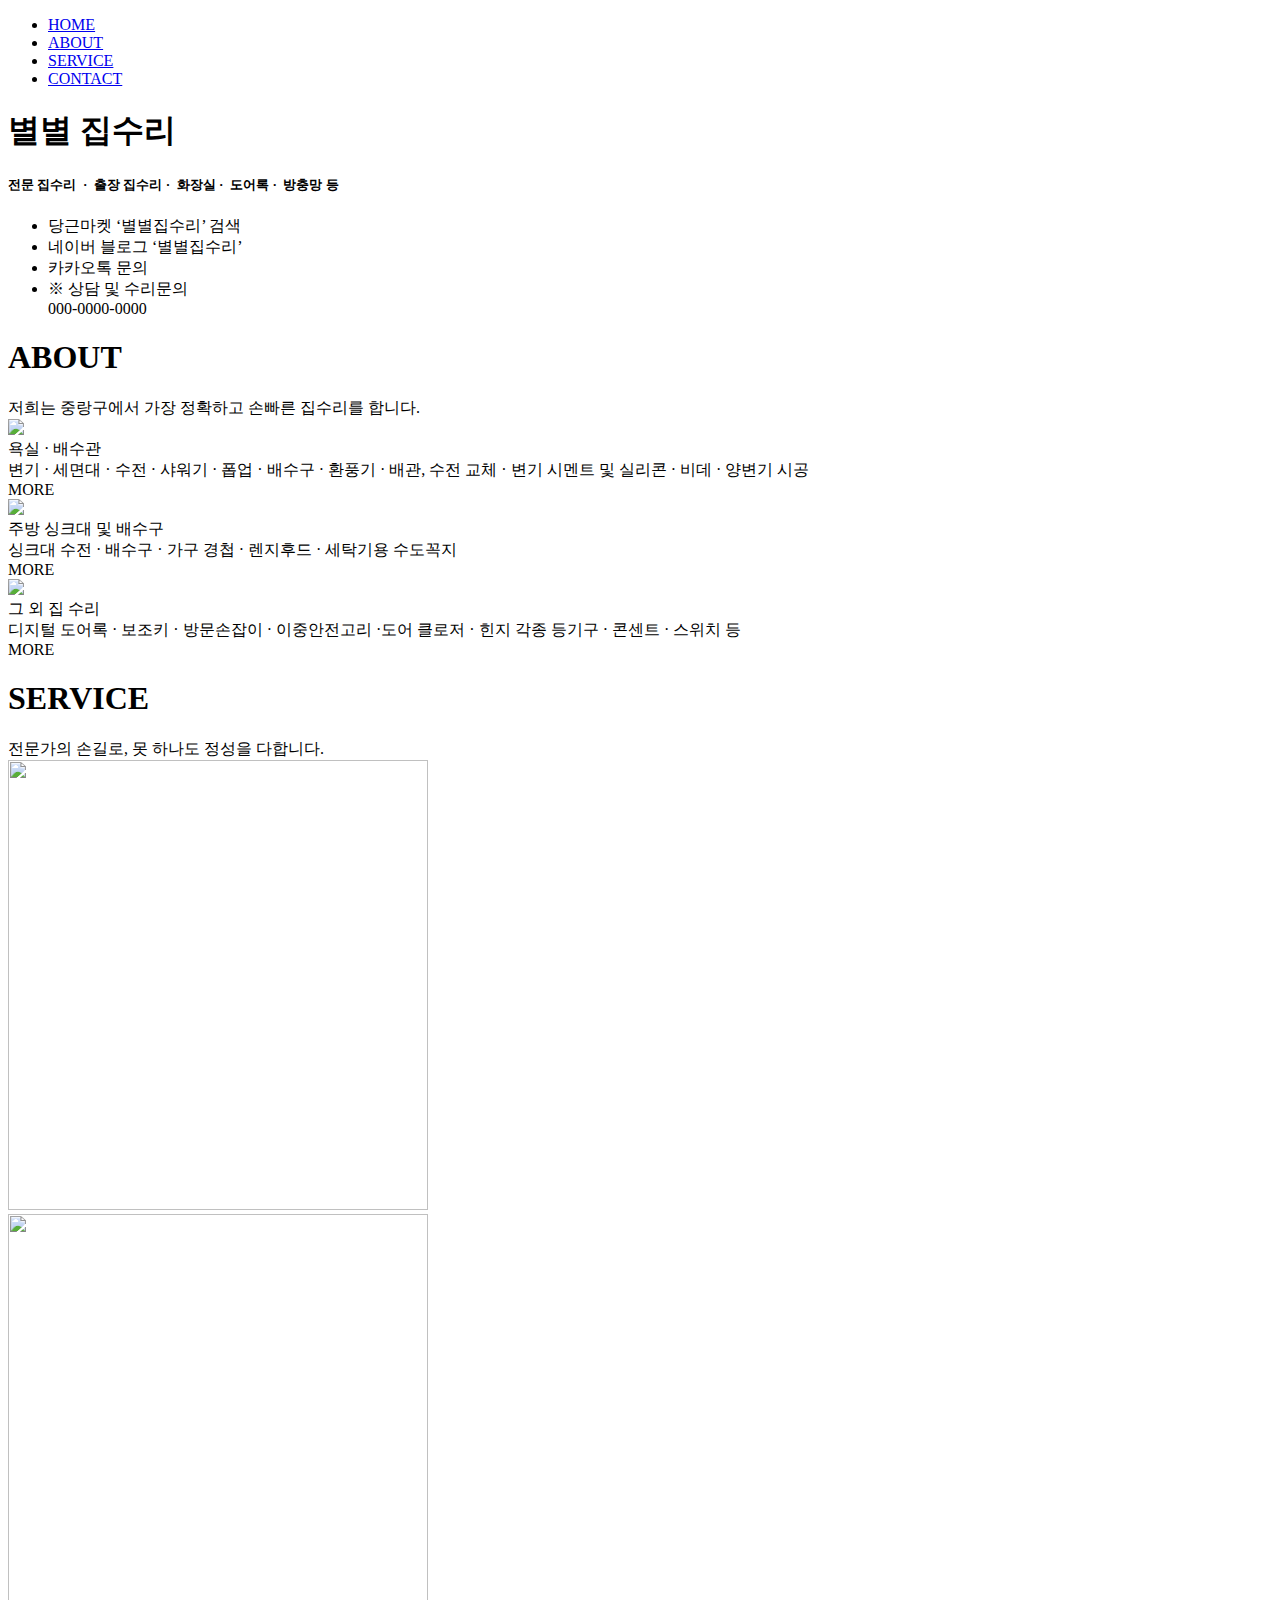
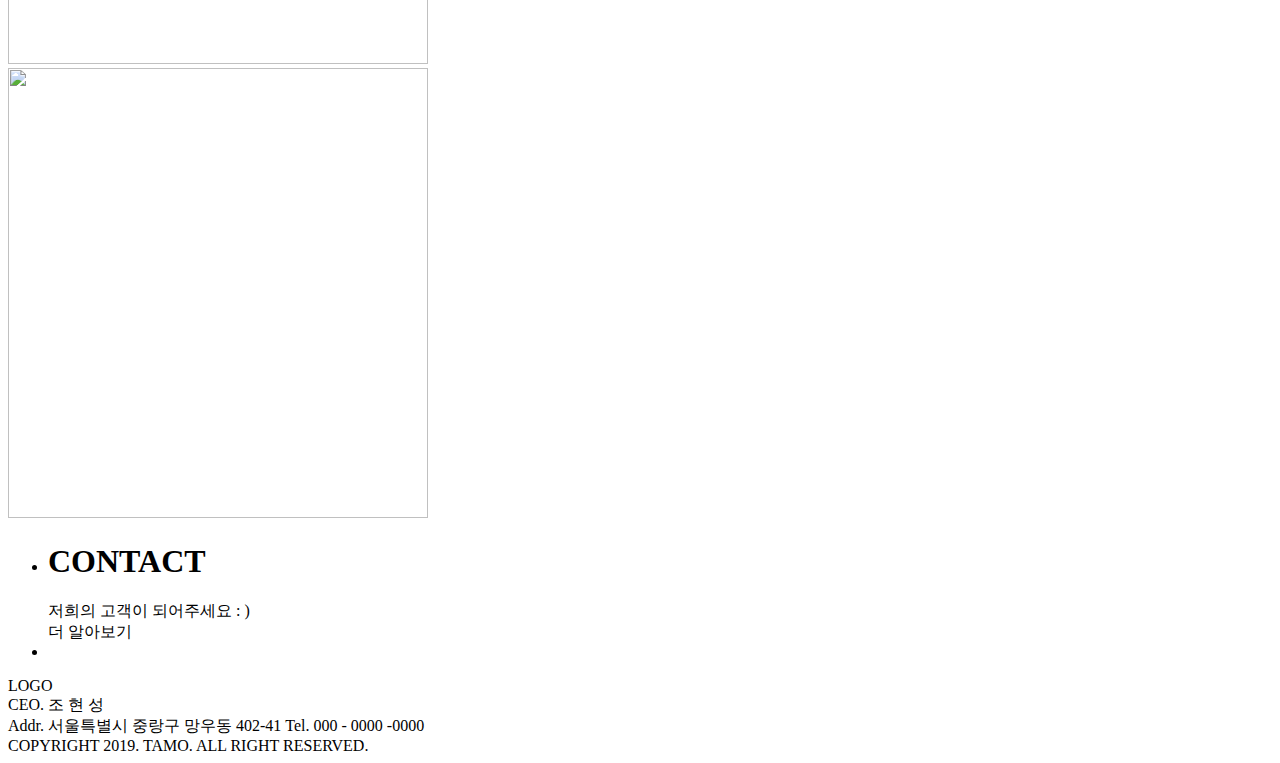
==== commit 37494f07: "Update index.html" ====
--- a/web/html/index.html
+++ b/web/html/index.html
@@ -1,331 +1,158 @@
 <!DOCTYPE html>
-<html>
-  <head>
-    <meta charset="utf-8" />
-    <link rel="stylesheet" href="globals.css" />
-    <link rel="stylesheet" href="styleguide.css" />
-    <link rel="stylesheet" href="style.css" />
-  </head>
-  <body>
-    <div class="nside">
-      <div class="div-page-wrapper">
-        <div class="overlap">
-          <div class="div-stripe-wrapper"></div>
-          <div class="div-home-hero">
-            <div class="overlap-group">
-              <div class="div-stripe-container">
-                <div class="div-pin-stripe"></div>
-                <div class="div"></div>
-                <div class="div-pin-stripe-2"></div>
-                <div class="div-pin-stripe-3"></div>
-              </div>
-              <div class="div-grid-wrapper">
-                <div class="div-w-node">
-                  <div class="overlap-2">
-                    <div class="div-hd-bccaa">
-                      <div class="overlap-group-2">
-                        <div class="text-wrapper">별별집수리</div>
-                        <p class="p">
-                          전문 집수리&nbsp;&nbsp;·&nbsp;&nbsp;출장 집수리 ·&nbsp;&nbsp;화장실 ·&nbsp;&nbsp;도어록
-                          ·&nbsp;&nbsp;방충망 등
-                        </p>
-                        <div class="text-wrapper-2">별 걸 다하는</div>
-                      </div>
+<html lang="kor">
+<head>
+    <meta charset="UTF-8">
+    <meta name="viewport" content="width=device-width, initial-scale=1.0">
+    <link rel="preconnect" href="https://fonts.googleapis.com">
+    <link rel="preconnect" href="https://fonts.gstatic.com" crossorigin>
+    <link href="https://fonts.googleapis.com/css2?family=Noto+Sans+KR:wght@100..900&display=swap" rel="stylesheet">
+    <link rel="stylesheet" type="text/css" href="style.css">
+    <title>Document</title>
+</head>
+<body>
+    <div class="wrap">
+        <div class="intro_bg">
+            <div class="header" id="link_header">
+                
+                <ul class="nav">
+                    <li><a href="#link_header">HOME</a></li>
+                    <li><a href="#link_main_text0">ABOUT</a></li>
+                    <li><a href="#link_main_text1">SERVICE</a></li>
+                    <li><a href="#link_main_text2">CONTACT</a></li>
+                </ul>
+         </div>
+            <div class="intro_text">
+              <h1>별별 집수리 </h1>
+              <!--<h4>성실과 열정으로 보답합니다.</h4>-->
+              <h5>전문 집수리&nbsp;&nbsp;·&nbsp;&nbsp;출장 집수리 ·&nbsp;&nbsp;화장실 ·&nbsp;&nbsp;도어록
+                ·&nbsp;&nbsp;방충망 등</h5>
+            </div>
+         </div>
+        </div>
+        <!--intro end-->
+        <ul class="amount">
+            <li>
+                <div>
+                    <div class="contents1">당근마켓 ‘별별집수리’ 검색 </div>
+                    <!--<div class="result">$128,021</div>-->
+                </div>
+            </li>
+            <li>
+                <div>
+                    <div class="contents1">네이버 블로그 ‘별별집수리’</div>
+                    <!--<div class="result">93,234</div>-->
+                </div>
+            </li>
+            <li>
+                <div>
+                    <div class="contents1">카카오톡 문의</div>
+                    <!--<div class="result">93,234</div>-->
+                </div>
+            </li>
+            <li>
+                <div>
+                    <div class="contents1">※ 상담 및 수리문의</div>
+                    <div class="result">000-0000-0000</div>
+                </div>
+            </li>
+        </ul>
+        <!--amount end-->
+
+        <div class="main_text0" id="link_main_text0">
+            <h1>ABOUT</h1>
+            <div class="contents1"> 저희는 중랑구에서 가장 정확하고 손빠른 집수리를 합니다.</div>
+
+            <div class="icons">
+                <li>
+                    <div class="icon_img">
+                        <img src="image/icon2.svg">
                     </div>
-                    <p class="element">
-                      <span class="span">010.3307.8069</span>
-                      <span class="text-wrapper-3">&nbsp;&nbsp;/&nbsp;&nbsp;</span>
-                      <span class="text-wrapper-4">당근마켓 ‘별별집수리’ 검색 ! </span>
-                    </p>
-                  </div>
+                    <div class="contents1_bold">욕실 · 배수관 </div>
+                    <div class="contents3">
+                        변기 · 세면대 · 수전 · 샤워기 · 폽업 · 배수구 · 환풍기 · 배관, 수전 교체 · 변기 시멘트 및
+                        실리콘 · 비데 · 양변기 시공
+                    </div>
+                    <div class="more">
+                        MORE
+                    </div>
+                </li>
+                <li>
+                    <div class="icon_img">
+                        <img src="image/icon2.svg">
+                    </div>
+                    <div class="contents1_bold">주방 싱크대 및 배수구</div>
+                    <div class="contents3">
+                        싱크대 수전 · 배수구 · 가구 경첩 · 렌지후드 · 세탁기용 수도꼭지
+                    </div>
+                    <div class="more">
+                        MORE
+                    </div>
+                </li>
+                <li>
+                    <div class="icon_img">
+                        <img src="image/icon2.svg">
+                    </div>
+                    <div class="contents1_bold">그 외 집 수리</div>
+                    <div class="contents3">
+                        디지털 도어록 · 보조키 · 방문손잡이 · 이중안전고리 ·도어 클로저 · 힌지
+                           각종 등기구 · 콘센트 · 스위치 등
+                    </div>
+                    <div class="more">
+                        MORE
+                    </div>
+                </li>
+            </div>
+
+            <!--icon end-->
+
+            <div class="main_text1" id="link_main_text1">
+                <h1>SERVICE</h1>
+                <div class="contents1">전문가의 손길로, 못 하나도 정성을 다합니다. </div>
+                <div class="service">
+                    <div class="photo1">
+                        <img src="image/carrot4.png" height="450px" width="420px">
+                    </div>
+                    <div class="photo2">
+                        <img src="image/carrot5.png" height="450px" width="420px">
+
+                    </div>
+                    <div class="photo3">
+                        <img src="image/carrot3.png" height="450px" width="420px">
+                    </div>
+                        
+
+                   
                 </div>
-                <div class="div-wrapper">
-                  <div class="div-menu-wrapper">
-                    <div class="div-navigation-links">
-                      <div class="services">SERVICES</div>
-                      <div class="contact">CONTACT</div>
-                      <div class="projects">PROJECTS</div>
-                    </div>
-                  </div>
-                  <div class="home-repairs">HOME REPAIRS</div>
+            </div>
+
+            <div class="main_text2" id="link_main_text2">
+                <ul>
+                    <li>
+                        <div><h1>CONTACT</h1></div>
+                        <div>저희의 고객이 되어주세요 : )</div>
+                        <div class="more2">
+                            더 알아보기
+                        </div>
+                    </li>
+                    <li></li>
+                </ul>
+            </div>
+            <footer>
+                <div>
+                    LOGO
                 </div>
-              </div>
-            </div>
-          </div>
-          <div class="div-section">
-            <div class="overlap-3">
-              <div class="div-wrapper-2">
-                <div class="div-services-grid">
-                  <div class="div-card-hover-item">
-                    <div class="div-services-card">
-                      <div class="div-feature-card">
-                        <div class="div-body-display">
-                          <p class="text-wrapper-5">
-                            변기 · 세면대 · 수전 · 샤워기 · 폽업 · 배수구 · 환풍기 · 배관, 수전 교체 · 변기 시멘트 및
-                            실리콘 · 비데 · 양변기 시공 환풍기 교체 · 앵글벨브 · 휴지걸이 및 수건걸이 시공
-                            · 욕실 선반 시공 · 욕실 수납장 설치
-                          </p>
-                        </div>
-                      </div>
-                      <div class="text-wrapper-6">욕실 및&nbsp;&nbsp;화장실</div>
-                      <img class="div-icon" src="images/tool1.png" />
-                    </div>
-                  </div>
-                  <div class="div-services-card-wrapper">
-                    <div class="div-services-card-2">
-                      <div class="div-body-display-wrapper">
-                        <div class="div-body-display">
-                          <p class="text-wrapper-5">
-                            싱크대 수전 · 배수구 · 가구 경첩 · 렌지후드 · 세탁기용 수도꼭지
-                          </p>
-                        </div>
-                      </div>
-                      <div class="text-wrapper-7">주방 싱크대 및 배수구</div>
-                      <img class="div-icon" src="images/tool2.png" />
-                    </div>
-                  </div>
-                  <div class="div-card-hover-item-2">
-                    <div class="div-services-card-3">
-                      <div class="div-feature-card-2">
-                        <div class="div-body-display-2">
-                          <p class="text-wrapper-8">
-                            디지털 도어록 · 보조키 · 방문손잡이 · 이중안전고리 ·도어 클로저 · 힌지
-                           각종 등기구 · 콘센트 · 스위치 디지털 도어록 · 보조키 · 방문손잡이 · 이중안전고리
-                            · 도어 클로저 · 힌지 각종 등기구 · 콘센트 · 스위치 디지털 도어록 · 보조키 · 
-                            방문손잡이 · 이중안전고리 · 도어 클로저 · 힌지 · 각종 등기구 · 콘센트 ·
-                            스위치 · 방충망 등
-                          </p>
-                        </div>
-                      </div>
-                      <div class="text-wrapper-9">그 외 집 수리</div>
-                      <img class="div-icon" src="images/tool3.png" />
-                    </div>
-                  </div>
+                <div>
+                    CEO. 조 현 성 <br>
+                    Addr. 서울특별시 중랑구 망우동 402-41
+                    Tel. 
+                    000 - 0000 -0000<br>
+                    COPYRIGHT 2019. TAMO. ALL RIGHT RESERVED.
                 </div>
-                <div class="div-tripple-grid">
-                  <div class="div-w-node-bac">
-                    <div class="overlap-group-3">
-                      <div class="text-wrapper-10"><br />못 하나도 정성을 다합니다.</div>
-                      <div class="text-wrapper-11">전문가의 손길로,</div>
-                    </div>
-                  </div>
-                </div>
-              </div>
-              <div class="div-service-menu">
-                <div class="div-card-hover-item-3">
-                  <div class="div-service-menu-2">
-                    <a href="tel:01033078069">
-                    <img class="pngegg" src="images/pngegg.png" alt="01033078069" />
-                    </a>
-                    <p class="div-2">
-                      <span class="text-wrapper-12">전화 상담 및 문의</span>
-                      <span class="text-wrapper-13">&nbsp;&nbsp;</span>
-                      <span class="text-wrapper-14">&nbsp;</span>
-                    </p>
-                  </div>
-                  <div class="div-service-menu-3">
-                    <a href="https://open.kakao.com/o/sxPxj0vf"> 
-                    <img class="img" src="images/kakaoicon.png" />
-                    </a>
-                    <div class="a-menu-list-item">
-                        <a href="https://www.daangn.com/kr/business-profiles/%EB%B3%84%EB%B3%84-%EC%A7%91%EC%88%98%EB%A6%AC-b8b63ec58b704462ac53a3e5a1fd9ae5/">
-                      <img class="carroticon" src="images/carroticon.png" />
-                        </a>
-                      <p class="div-3">
-                        <span class="text-wrapper-15">당근마켓 ‘별별집수리’</span>
-                        <span class="text-wrapper-16">&nbsp;</span>
-                      </p>
-                    </div>
-                    <p class="div-4">
-                      <span class="text-wrapper-12">카카오톡 문의</span> <span class="text-wrapper-14">&nbsp;</span>
-                    </p>
-                  </div>
-                  <div class="div-service-menu-4">
-                    <p class="div-5">
-                      <span class="text-wrapper-12">네이버 블로그 ‘별별집수리’</span>
-                      <span class="text-wrapper-14">&nbsp;</span>
-                    </p>
-                    <a href="https://blog.naver.com/starstar1999">
-                        <img class="img" src="images/blogicon.png" />
-                    </a>
-                    
-                  </div>
-                </div>
-                <div class="a-button"><div class="text-wrapper-17">※ 상담 및 수리문의</div></div>
-              </div>
-            </div>
-          </div>
-          <div class="div-background-cover-wrapper">
-            <div class="div-background-cover">
-              <div class="overlap-group-4">
-                <img class="plumber" src="images/plumber.jpg" />
-              </div>
-            </div>
-          </div>
-          <div class="div-section-2">
-            <div class="div-banner-wrapper">
-              <div class="overlap-4">
-                <div class="div-stripe-container-wrapper">
-                  <div class="div-stripe-container-2">
-                    <div class="div-pin-stripe-4"></div>
-                    <div class="div-pin-stripe-5"></div>
-                    <div class="div-pin-stripe-6"></div>
-                    <div class="div-pin-stripe-7"></div>
-                  </div>
-                </div>
-                <div class="div-banner-content">
-                  <div class="overlap-group-5">
-                    <div class="div-background">
-                        <img class="interior" src=images/banner.jpg />
-                        <div class="div-image-overlay-2"></div></div>
-                    <div class="div-banner-intro">
-                      <div class="div-hd-ef">
-                        <div class="div-subtitle-wrapper"><div class="explore-our-work">EXPLORE OUR WORK</div></div>
-                        <div class="div-clip"><p class="text-wrapper-18">실제 시공 · 수리 사례</p></div>
-                      </div>
-                    </div>
-                  </div>
-                </div>
-              </div>
-            </div>
-          </div>
-          <div class="div-section-2">
-            <div class="div-banner-wrapper">
-              <div class="overlap-4">
-                <div class="div-stripe-container-wrapper">
-                  <div class="div-stripe-container-2">
-                    <div class="div-pin-stripe-4"></div>
-                    <div class="div-pin-stripe-5"></div>
-                    <div class="div-pin-stripe-6"></div>
-                    <div class="div-pin-stripe-7"></div>
-                  </div>
-                </div>
-                <div class="div-banner-content">
-                  <div class="overlap-group-5">
-                    <div class="div-image-overlay-wrapper"><div class="div-image-overlay-2"></div></div>
-                    <div class="div-banner-intro">
-                      <div class="div-hd-ef">
-                        <div class="div-subtitle-wrapper"><div class="explore-our-work">EXPLORE OUR WORK</div></div>
-                        <div class="div-clip"><p class="text-wrapper-18">실제 시공 · 수리 사례</p></div>
-                      </div>
-                    </div>
-                  </div>
-                </div>
-              </div>
-            </div>
-          </div>
+            </footer>
+
         </div>
-        <div class="div-banner">
-          <div class="div-category">
-            <div class="div-categories-grid">
-              <div class="a-category-link-wrapper">
-                <div class="a-category-link"><div class="text-wrapper-19">교체 및 수리</div></div>
-              </div>
-              <div class="div-card-hover-item-4">
-                <div class="a-category-link"><div class="text-wrapper-20">주방 및 욕실 시공</div></div>
-              </div>
-              <div class="div-card-hover-item-5">
-                <div class="a-category-link"><p class="text-wrapper-21">가전 부품 수리 및 시공</p></div>
-              </div>
-            </div>
-          </div>
-        </div>
-        <div class="projects-2">
-          <div class="card">
-            <img class="pjt" src="images/pjt1.jpg" />
-            <div class="copy"><p class="text-wrapper-22">▲ 현관문 도어 클로저 수리</p></div>
-          </div>
-          <div class="card-2">
-            <img class="pjt" src="images/pjt3.jpg" />
-            <div class="copy-2"><p class="text-wrapper-22">▲ 욕실 세면대 및 전체 수리</p></div>
-          </div>
-          <div class="card-3">
-            <img class="pjt" src="images/pjt5.jpg" />
-            <div class="copy-3"><div class="text-wrapper-22">▲ 방충망 시공 작업</div></div>
-          </div>
-          <div class="card-3">
-            <img class="pjt" src="images/pjt7.jpg" />
-            <div class="copy-3"><p class="text-wrapper-22">▲ 세탁기 벨브 교체 및 시공</p></div>
-          </div>
-          <div class="card-3">
-            <img class="pjt" src="images/pjt2.jpg" />
-            <div class="copy-3"><div class="text-wrapper-22">▲ 주방 수전 교체</div></div>
-          </div>
-          <div class="card-3">
-            <img class="pjt" src="images/pjt6.jpg" />
-            <div class="copy-3"><div class="text-wrapper-22">▲ 문 손잡이 교체</div></div>
-          </div>
-          <div class="card-4">
-            <div class="card-5">
-              <img class="pjt" src="images/pjt4-1.jpg" />
-              <div class="copy-3"><p class="text-wrapper-22">▲ 주방 수리 시공 전</p></div>
-            </div>
-            <img class="down-arrow" src="images/downarrow.png" />
-            <div class="card-4">
-              <img class="pjt" src="images/pjt4.jpg" />
-              <div class="copy-3"><p class="text-wrapper-22">▲ 주방 수리 시공 후</p></div>
-            </div>
-          </div>
-        </div>
-        
-        <div class="div-wrapper-3">
-          <div class="div-services-grid-2">
-            <div class="div-card-hover-item-6"></div>
-            <div class="carrot-wrapper"><img class="carrot" src="img/carrot4-1.png" /></div>
-            <div class="div-card-hover-item-7"></div>
-          </div>
-          <div class="overlap-group-wrapper">
-            <div class="overlap-group-6">
-              <div class="div-w-node-2">
-                <div class="text-wrapper-31"><br />별별 집수리 입니다.</div>
-              </div>
-              <div class="text-wrapper-32">고객님들의 후기를 통해 증명하는</div>
-            </div>
-          </div>
-        </div>
-      </div>
-      <div class="div-footer-section">
-        <div class="div-footer-wrapper">
-          <div class="div-w-node-caf">
-            <div class="overlap-group-7">
-              <div class="text-wrapper-33">서울특별시 중랑구 망우동 402-41</div>
-              <div class="div-body-display-3"><div class="text-wrapper-34">출장 집수리 전문</div></div>
-            </div>
-          </div>
-          <p class="text-wrapper-35">© 2024 soonybutter. All rights reserved.</p>
-          <div class="text-wrapper-36">별별 집수리</div>
-          <div class="div-w-node-3">
-            <div class="div-service-menu-5">
-              <div class="a-menu-list-item-2">
-                <div class="div-team-social-icon"><img class="xnix-line-call" src="images/pngegg.png" /></div>
-                <div class="text-wrapper-37">010 . 3307. 8069</div>
-              </div>
-              <div class="a-menu-list-item-3">
-                <img class="div-team-social-icon-2" src="images/blogicon.png" />
-                <div class="text-wrapper-38">https://blog.naver.com/starstar1999</div>
-              </div>
-              <div class="a-menu-list-item-4">
-                <div class="div-team-social-icon">
-                  <div class="free-icon-carrot-wrapper">
-                    <img class="free-icon-carrot" src="images/carroticon.png" />
-                  </div>
-                </div>
-                <div class="text-wrapper-39">당근마켓에 ‘별별집수리’&nbsp;&nbsp;검색 !</div>
-              </div>
-            </div>
-            <div class="follow-us">FOLLOW US</div>
-          </div>
-          <div class="div-w-node-4">
-            <div class="div-service-menu-6">
-              <div class="a-menu-list-item-2"><div class="text-wrapper-40">Team</div></div>
-              <div class="a-menu-list-item-3"><div class="text-wrapper-41">Services</div></div>
-              <div class="a-menu-list-item-4"><div class="text-wrapper-42">Projects</div></div>
-              <div class="a-menu-list-item-5"><div class="text-wrapper-43">Contact</div></div>
-            </div>
-            <div class="navigation">NAVIGATION</div>
-          </div>
-        </div>
-      </div>
     </div>
-  </body>
+    
+    
+</body>
 </html>
